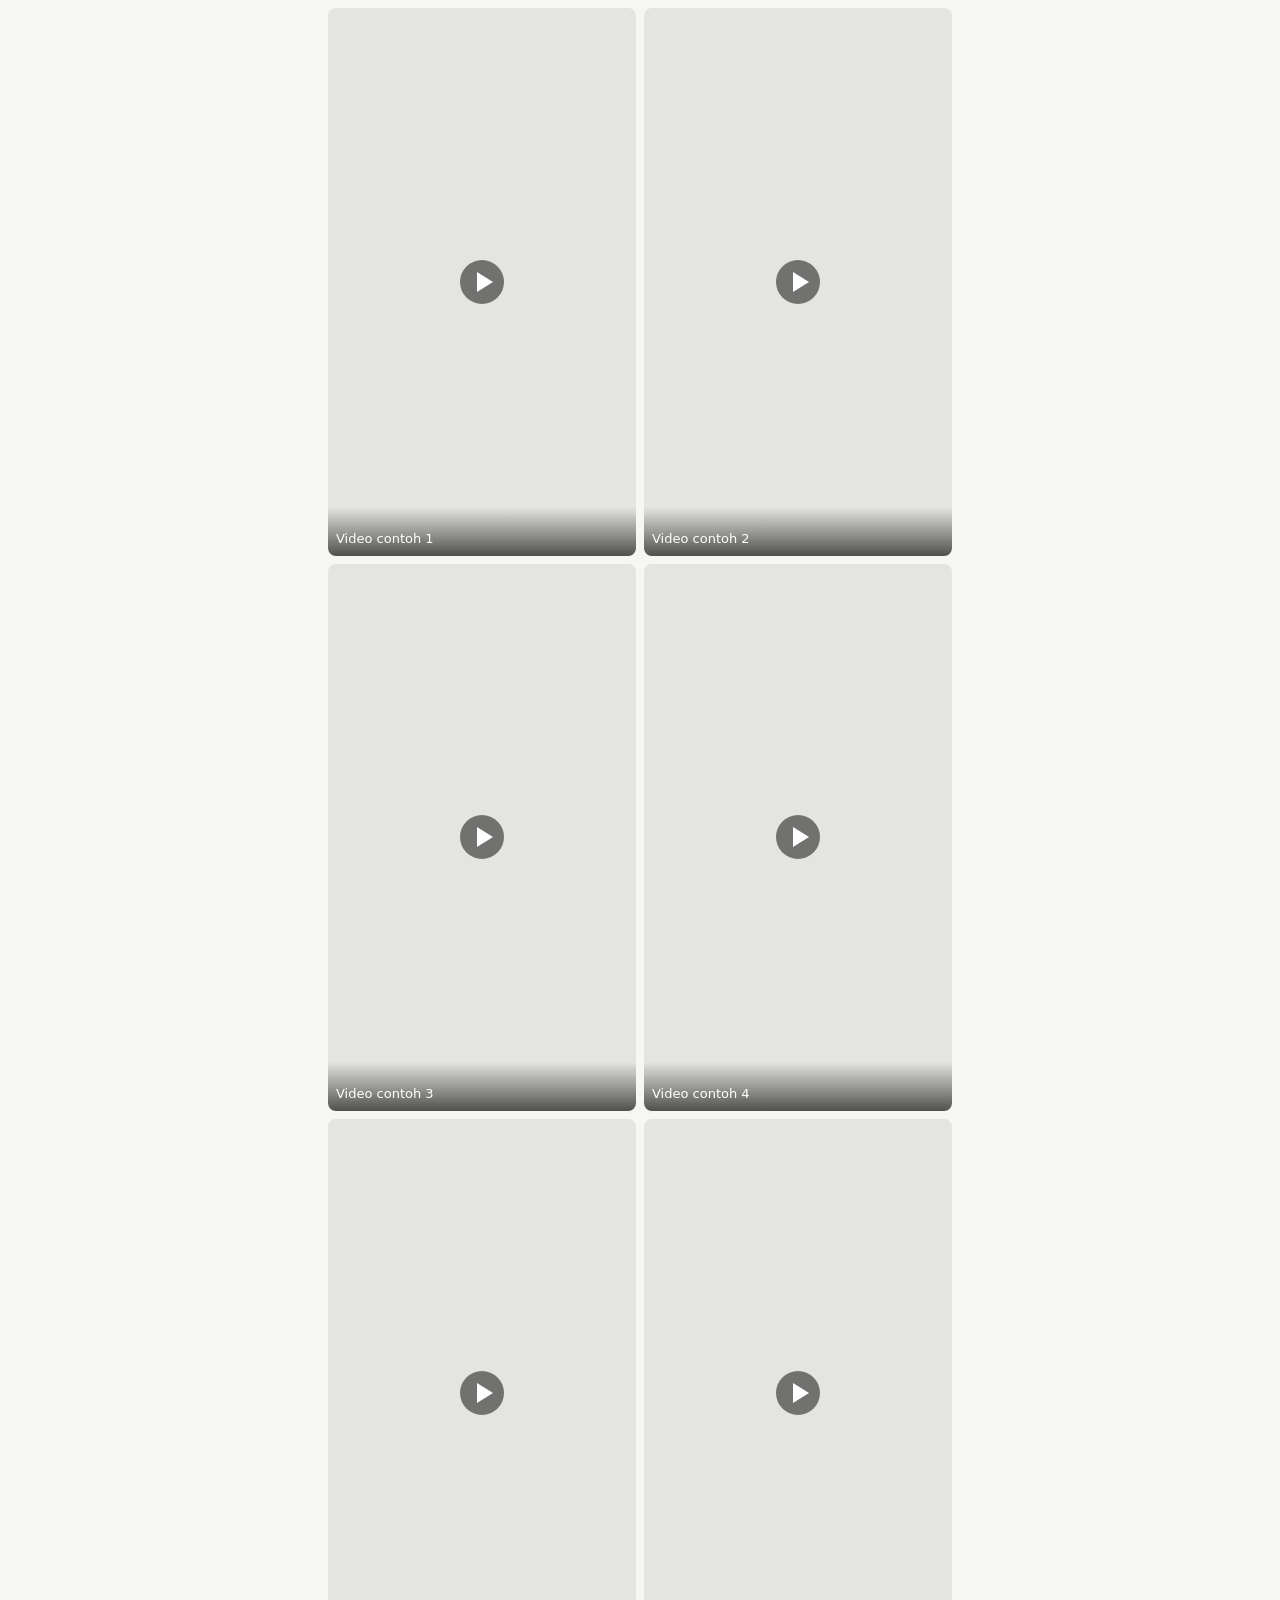
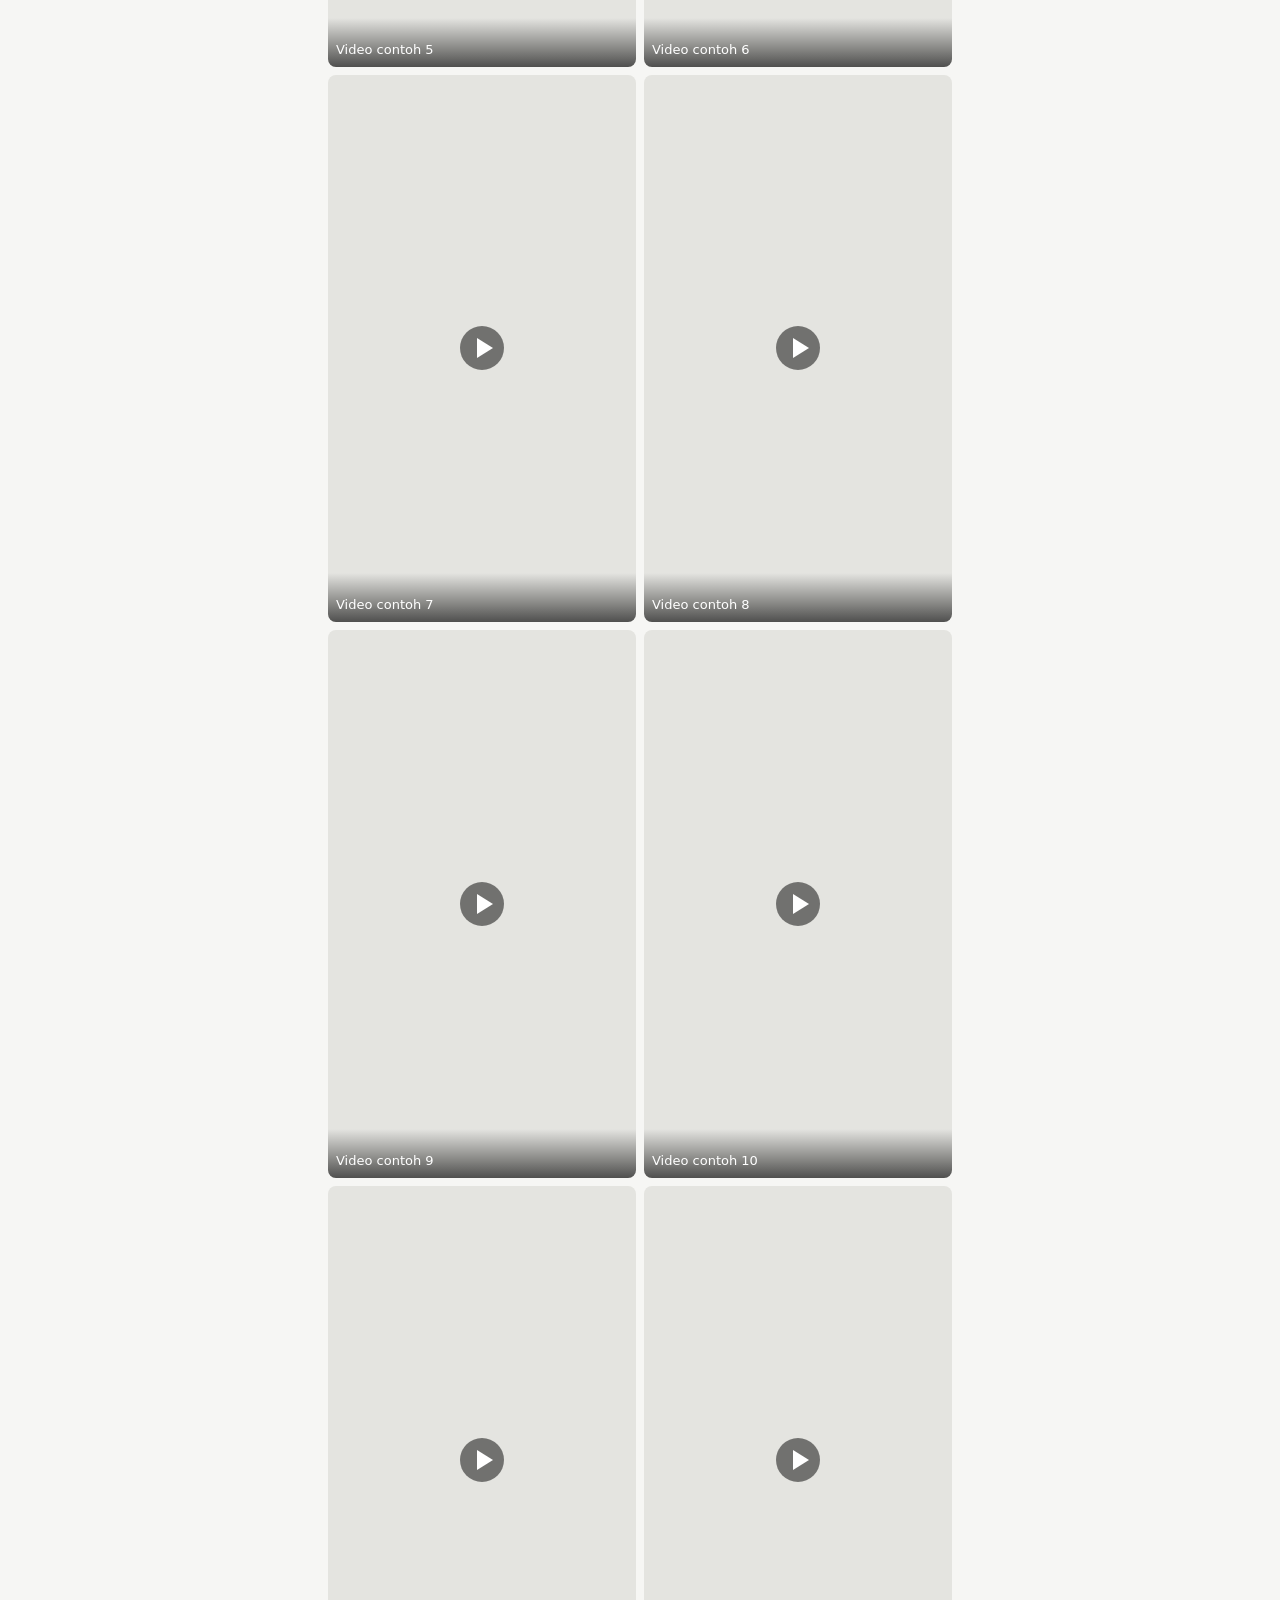
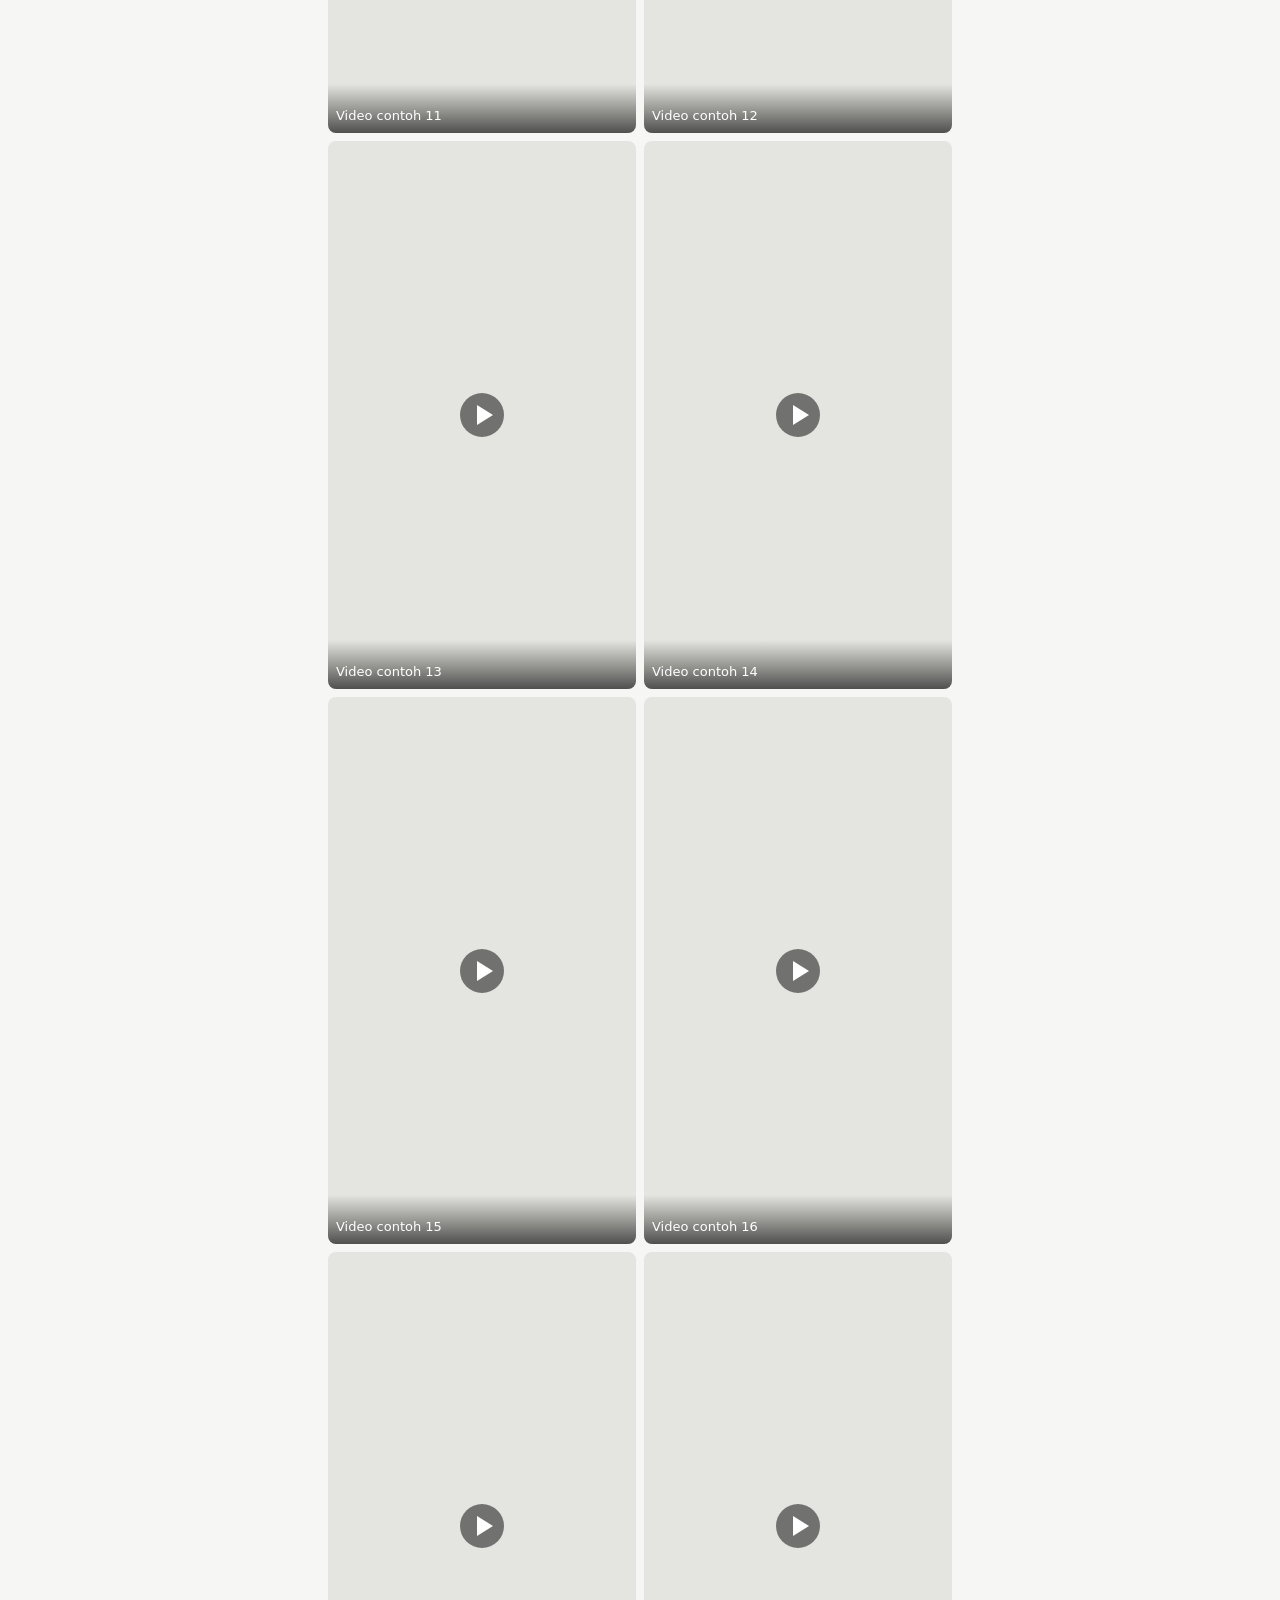
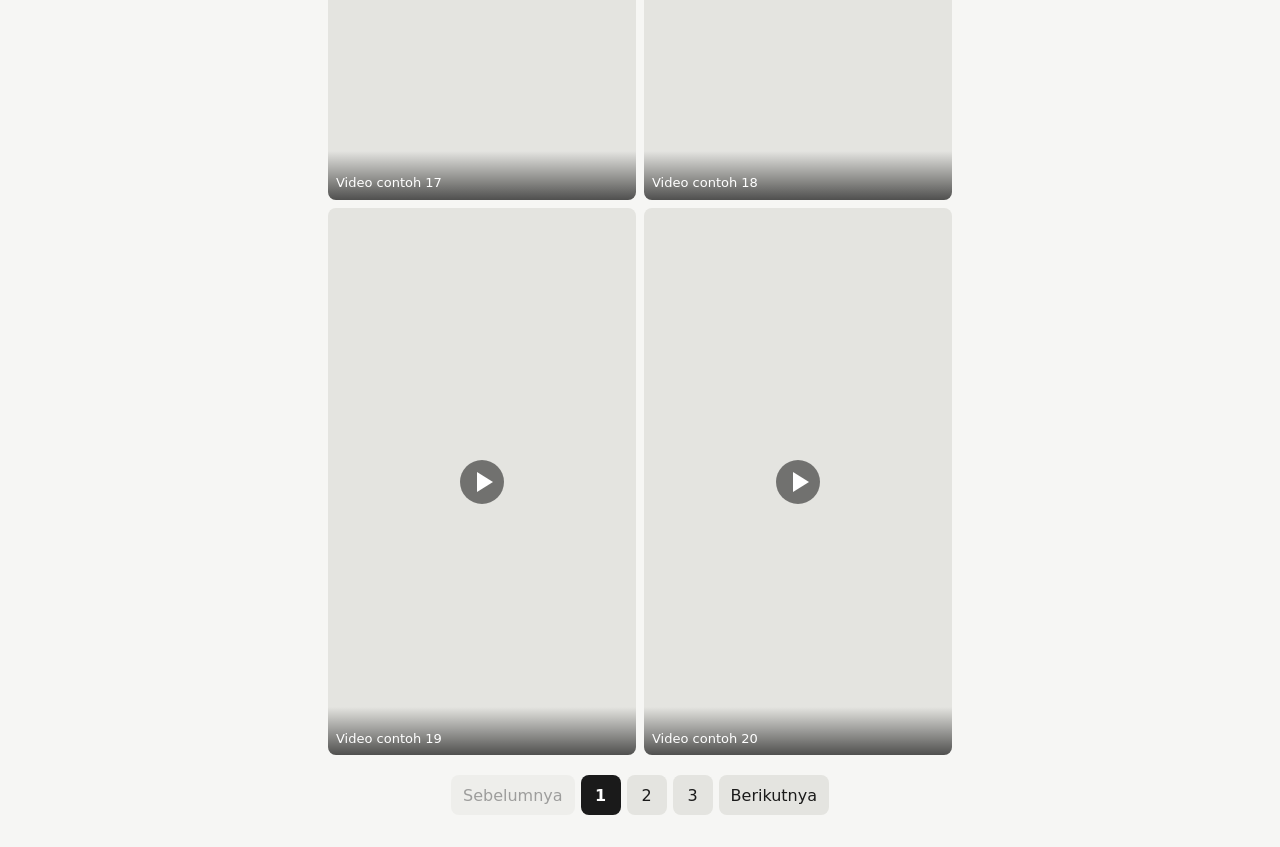
==== index.html @ 386982e6 "Add files via upload" ====
<!DOCTYPE html>
<html lang="id">
<head>
<meta charset="UTF-8">
<meta name="viewport" content="width=device-width, initial-scale=1">
<title>Shorts</title>
<style>
  :root{--bg:#f6f6f4;--fg:#1a1a1a;--muted:#6b6b6b;--card:#e4e4e0;--accent:#1a1a1a;--accent-fg:#fff}
  @media (prefers-color-scheme:dark){:root{--bg:#101010;--fg:#f2f2f2;--muted:#9a9a9a;--card:#1d1d1d;--accent:#f2f2f2;--accent-fg:#101010}}
  *{box-sizing:border-box;margin:0}
  body{background:var(--bg);color:var(--fg);font-family:system-ui,-apple-system,"Segoe UI",Roboto,sans-serif;min-height:100vh}
  main{max-width:640px;margin:0 auto;padding:8px 8px 32px}
  .grid{display:grid;grid-template-columns:1fr 1fr;gap:8px}
  .item{position:relative;aspect-ratio:9/16;background:var(--card);border-radius:8px;overflow:hidden;cursor:pointer}
  .item video{width:100%;height:100%;object-fit:cover;display:block}
  .item .t{position:absolute;left:0;right:0;bottom:0;padding:24px 8px 8px;color:#fff;font-size:13px;line-height:1.3;background:linear-gradient(transparent,rgba(0,0,0,.65));pointer-events:none;transition:opacity .2s}
  .item.playing .t{opacity:0}
  .item .p{position:absolute;inset:0;margin:auto;width:44px;height:44px;border-radius:50%;background:rgba(0,0,0,.5);pointer-events:none;transition:opacity .2s}
  .item .p::after{content:"";position:absolute;left:17px;top:12px;border-left:16px solid #fff;border-top:10px solid transparent;border-bottom:10px solid transparent}
  .item.playing .p{opacity:0}
  nav{display:flex;justify-content:center;align-items:center;gap:6px;flex-wrap:wrap;margin-top:20px}
  nav button{min-width:40px;height:40px;padding:0 12px;border:0;border-radius:8px;background:var(--card);color:var(--fg);font:inherit;cursor:pointer}
  nav button[aria-current="page"]{background:var(--accent);color:var(--accent-fg);font-weight:600}
  nav button:disabled{opacity:.4;cursor:default}
  button:focus-visible,.item:focus-visible{outline:2px solid var(--fg);outline-offset:2px}
  .msg{text-align:center;color:var(--muted);padding:48px 0}
</style>
</head>
<body>
<main>
  <div class="grid" id="grid"></div>
  <nav id="pager" aria-label="Halaman"></nav>
  <p class="msg" id="msg" hidden></p>
</main>
<script>
const PER_PAGE = 20;
const grid = document.getElementById('grid');
const pager = document.getElementById('pager');
const msg = document.getElementById('msg');
let videos = [];
let current = null;

// lazy load: video baru dimuat saat mendekati layar
const io = new IntersectionObserver((entries) => {
  entries.forEach(e => {
    const v = e.target;
    if (e.isIntersecting) {
      if (!v.src) { v.src = v.dataset.src; v.load(); }
    }
  });
}, { rootMargin: '300px' });

function getPage() {
  const p = parseInt(new URLSearchParams(location.search).get('page'), 10);
  const total = Math.max(1, Math.ceil(videos.length / PER_PAGE));
  return Math.min(Math.max(p || 1, 1), total);
}

function stopCurrent() {
  if (current) { current.pause(); current.parentElement.classList.remove('playing'); current = null; }
}

function render() {
  stopCurrent();
  const page = getPage();
  const total = Math.ceil(videos.length / PER_PAGE);
  grid.innerHTML = '';
  videos.slice((page - 1) * PER_PAGE, page * PER_PAGE).forEach(item => {
    const el = document.createElement('div');
    el.className = 'item';
    el.tabIndex = 0;
    el.setAttribute('role', 'button');
    el.setAttribute('aria-label', 'Putar ' + (item.title || 'video'));
    const v = document.createElement('video');
    v.dataset.src = item.url;
    v.preload = 'metadata';
    v.loop = true;
    v.playsInline = true;
    v.setAttribute('playsinline', '');
    if (item.thumbnail) v.poster = item.thumbnail;
    const t = document.createElement('div'); t.className = 't'; t.textContent = item.title || '';
    const p = document.createElement('div'); p.className = 'p';
    el.append(v, t, p);
    const toggle = () => {
      if (current === v) { stopCurrent(); return; }
      stopCurrent();
      v.play().then(() => { current = v; el.classList.add('playing'); }).catch(() => {});
    };
    el.addEventListener('click', toggle);
    el.addEventListener('keydown', e => { if (e.key === 'Enter' || e.key === ' ') { e.preventDefault(); toggle(); } });
    grid.appendChild(el);
    io.observe(v);
  });
  renderPager(page, total);
  window.scrollTo(0, 0);
}

function renderPager(page, total) {
  pager.innerHTML = '';
  if (total <= 1) return;
  const btn = (label, p, opts = {}) => {
    const b = document.createElement('button');
    b.textContent = label;
    if (opts.disabled) b.disabled = true;
    if (opts.current) b.setAttribute('aria-current', 'page');
    b.addEventListener('click', () => go(p));
    pager.appendChild(b);
  };
  btn('Sebelumnya', page - 1, { disabled: page === 1 });
  // tampilkan maksimal 5 nomor di sekitar halaman aktif
  let start = Math.max(1, page - 2), end = Math.min(total, start + 4);
  start = Math.max(1, end - 4);
  for (let i = start; i <= end; i++) btn(String(i), i, { current: i === page });
  btn('Berikutnya', page + 1, { disabled: page === total });
}

function go(p) {
  history.pushState(null, '', p === 1 ? location.pathname : '?page=' + p);
  render();
}
window.addEventListener('popstate', render);

fetch('videos.json')
  .then(r => { if (!r.ok) throw new Error(r.status); return r.json(); })
  .then(data => {
    videos = Array.isArray(data) ? data : (data.videos || []);
    if (!videos.length) { msg.hidden = false; msg.textContent = 'Belum ada video. Tambahkan link di videos.json.'; return; }
    render();
  })
  .catch(() => { msg.hidden = false; msg.textContent = 'Gagal memuat videos.json. Buka lewat GitHub Pages atau server lokal, bukan file://.'; });
</script>
</body>
</html>
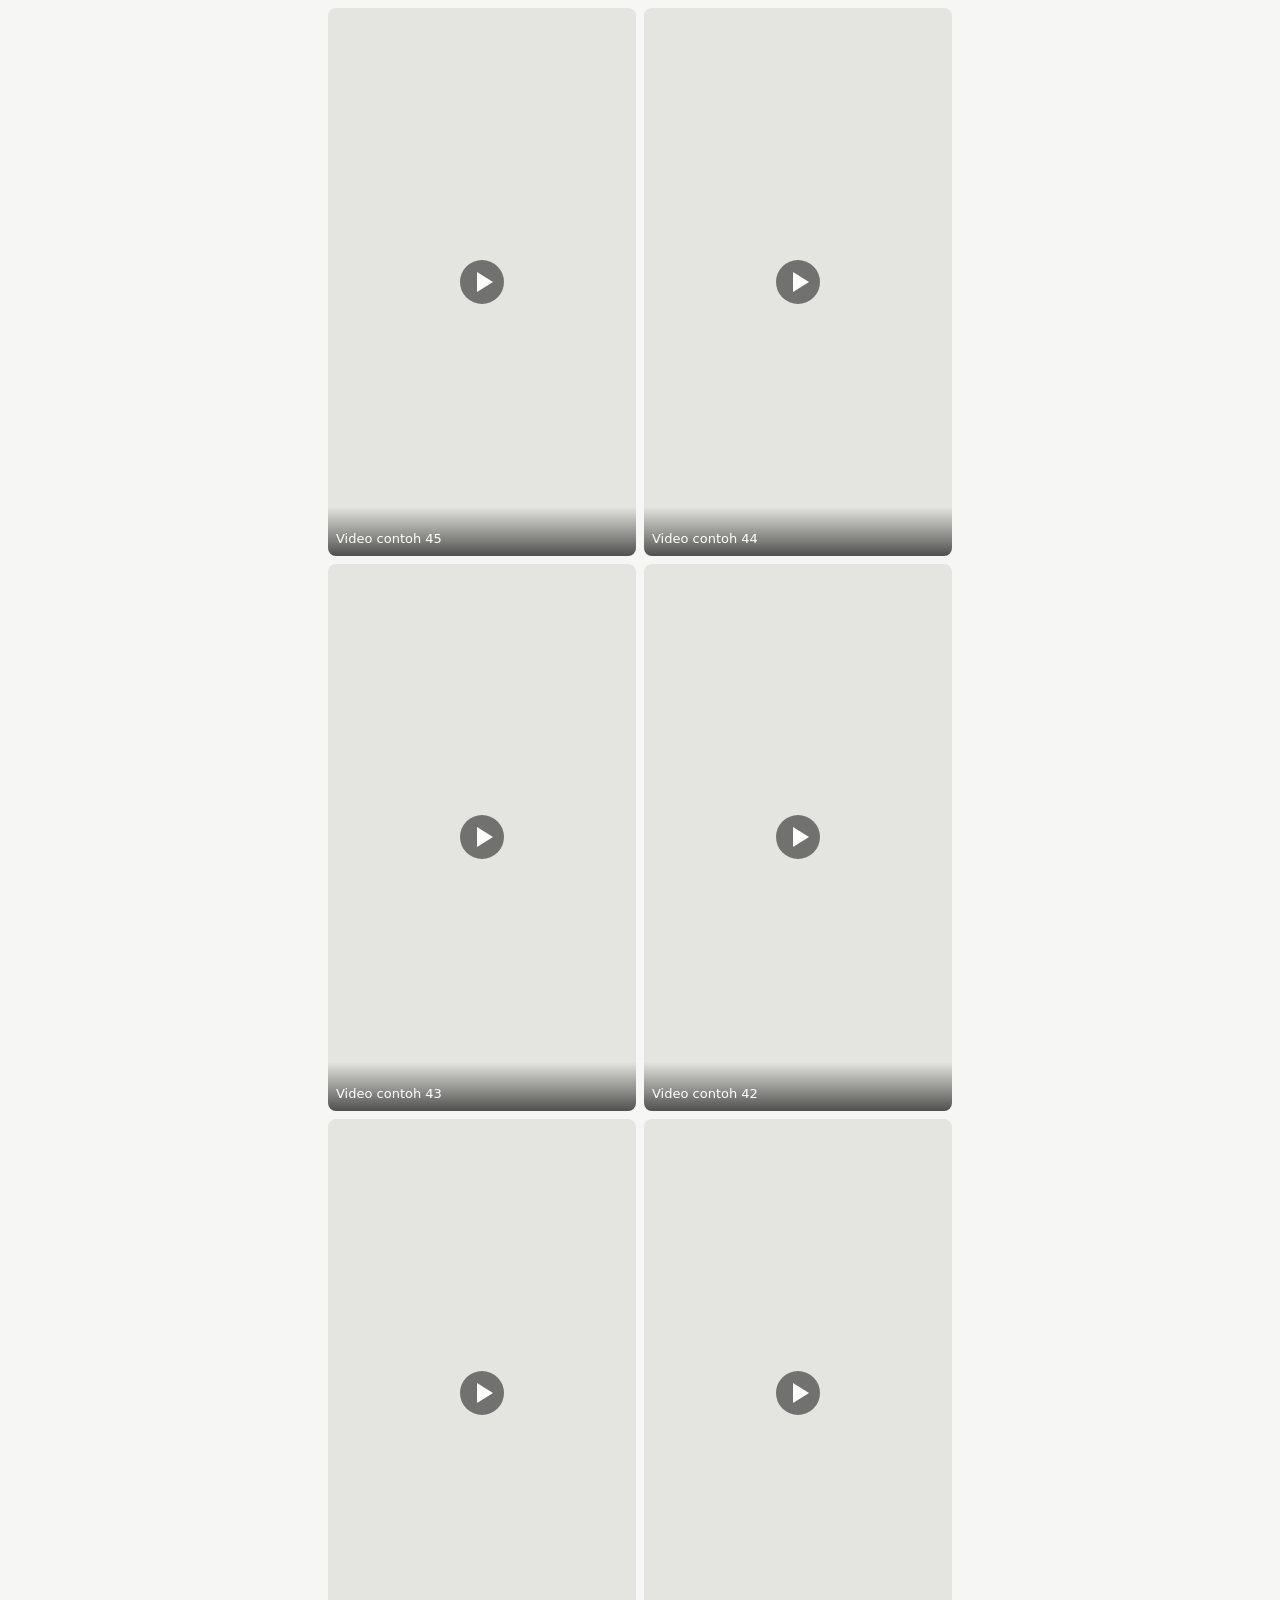
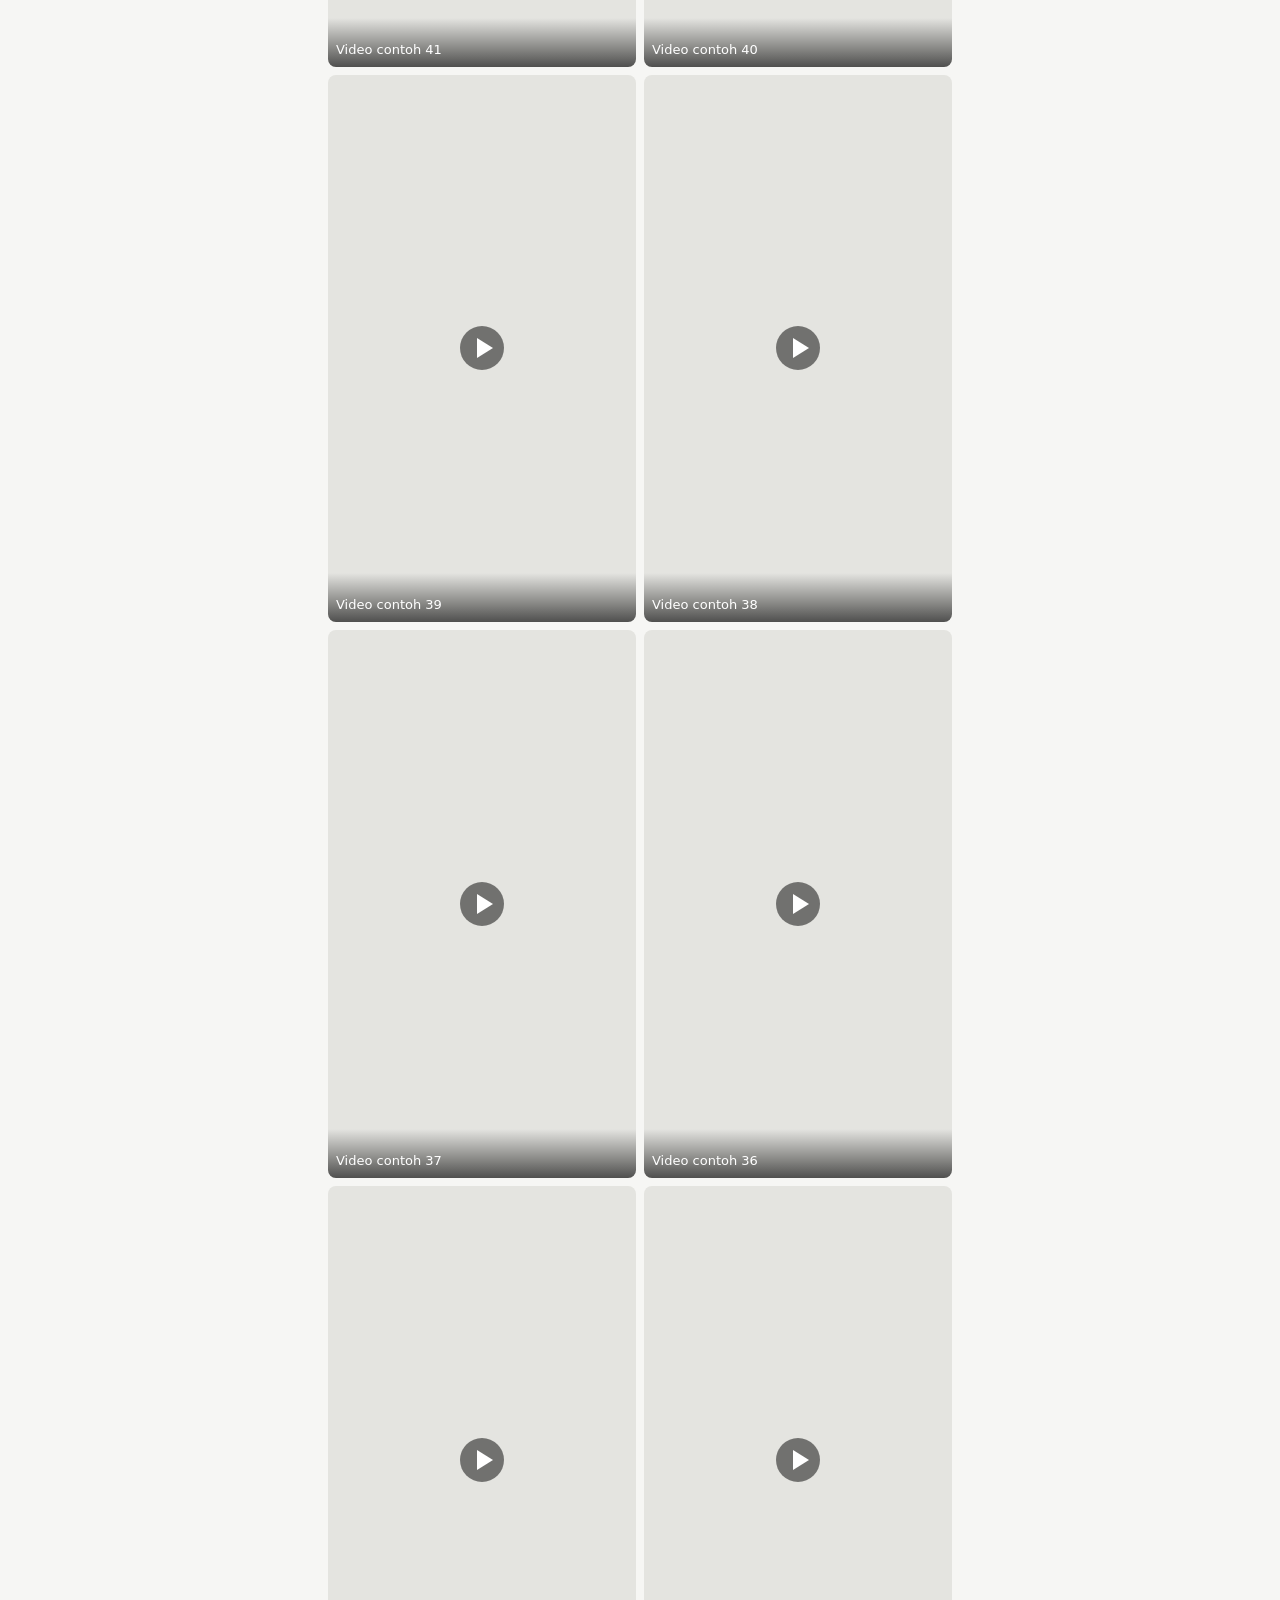
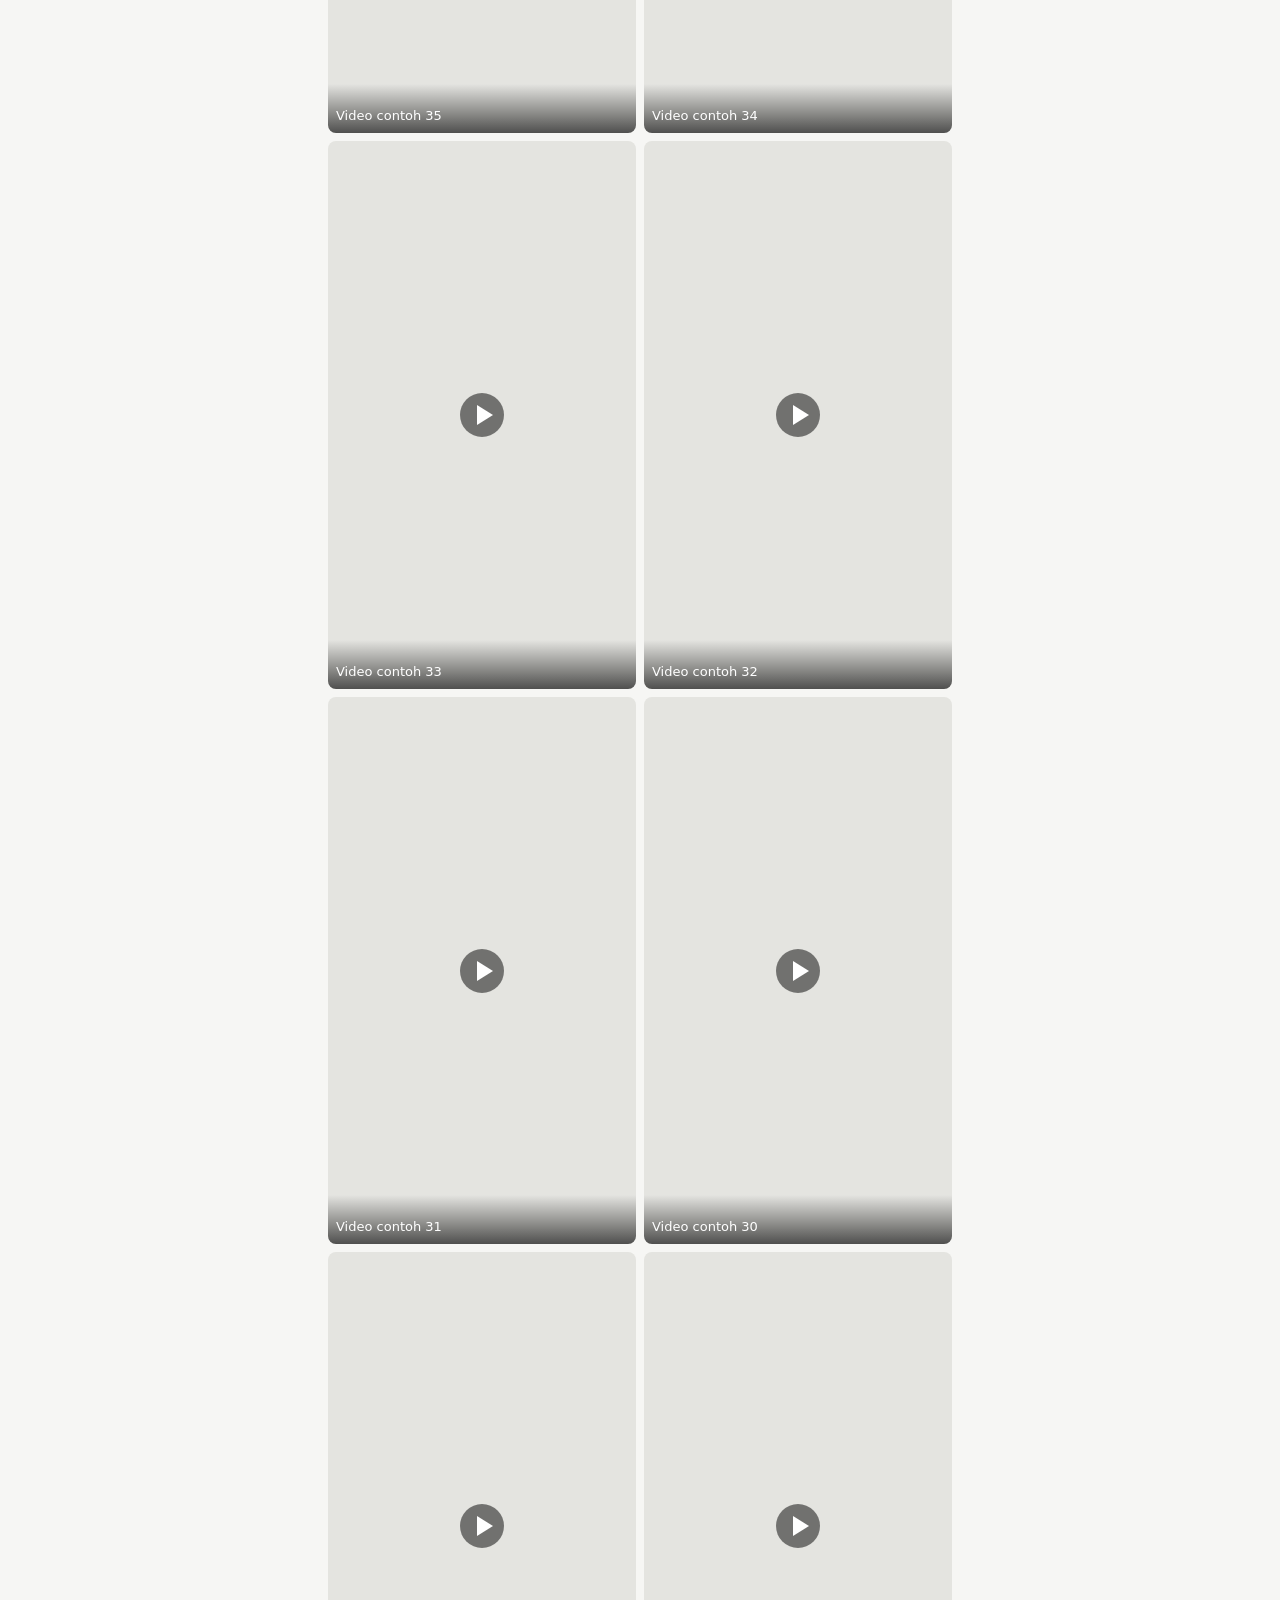
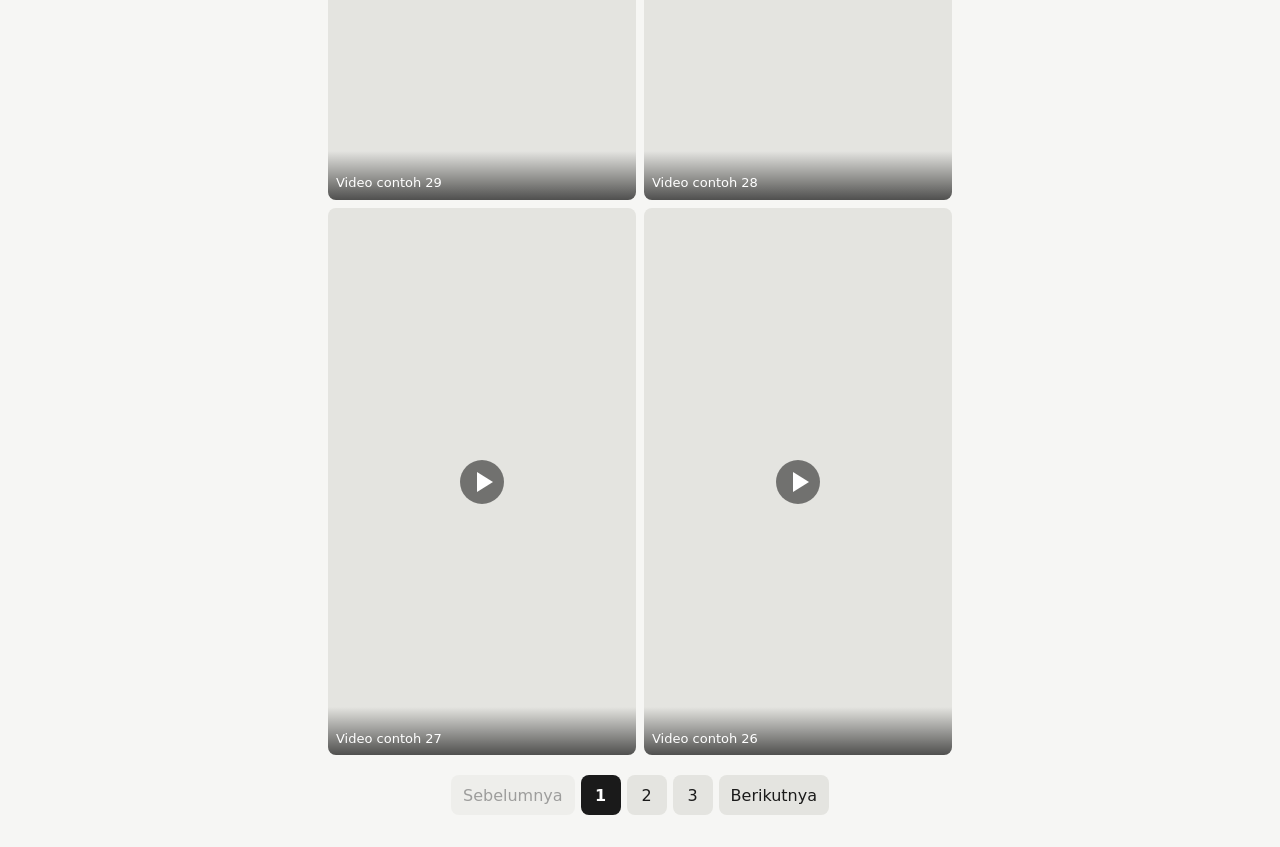
==== commit 1bf6a119: "Add files via upload" ====
--- a/index.html
+++ b/index.html
@@ -120,14 +120,37 @@
 }
 window.addEventListener('popstate', render);
 
-fetch('videos.json')
-  .then(r => { if (!r.ok) throw new Error(r.status); return r.json(); })
-  .then(data => {
-    videos = Array.isArray(data) ? data : (data.videos || []);
-    if (!videos.length) { msg.hidden = false; msg.textContent = 'Belum ada video. Tambahkan link di videos.json.'; return; }
+// Baca videos.txt: satu baris = satu link. Boleh "Judul | link". Baris berawalan # diabaikan.
+// Baris paling bawah = video terbaru = tampil paling atas.
+function parseTxt(text) {
+  return text.split(/\r?\n/).map(l => l.trim()).filter(l => l && !l.startsWith('#')).map(l => {
+    const k = l.indexOf('|');
+    if (k > -1 && !/^https?:/i.test(l.slice(0, k).trim())) {
+      return { title: l.slice(0, k).trim(), url: l.slice(k + 1).trim() };
+    }
+    return { url: l };
+  }).filter(v => /^https?:\/\//i.test(v.url));
+}
+
+async function loadVideos() {
+  try {
+    const r = await fetch('videos.txt', { cache: 'no-cache' });
+    if (r.ok) return parseTxt(await r.text());
+  } catch (e) {}
+  // cadangan: videos.json lama
+  const r = await fetch('videos.json', { cache: 'no-cache' });
+  if (!r.ok) throw new Error(r.status);
+  const d = await r.json();
+  return Array.isArray(d) ? d : (d.videos || []);
+}
+
+loadVideos()
+  .then(list => {
+    videos = list.reverse(); // terbaru (paling bawah di file) jadi paling atas
+    if (!videos.length) { msg.hidden = false; msg.textContent = 'Belum ada video. Tambahkan link di videos.txt.'; return; }
     render();
   })
-  .catch(() => { msg.hidden = false; msg.textContent = 'Gagal memuat videos.json. Buka lewat GitHub Pages atau server lokal, bukan file://.'; });
+  .catch(() => { msg.hidden = false; msg.textContent = 'Gagal memuat daftar video. Buka lewat GitHub Pages atau server lokal, bukan file://.'; });
 </script>
 </body>
 </html>
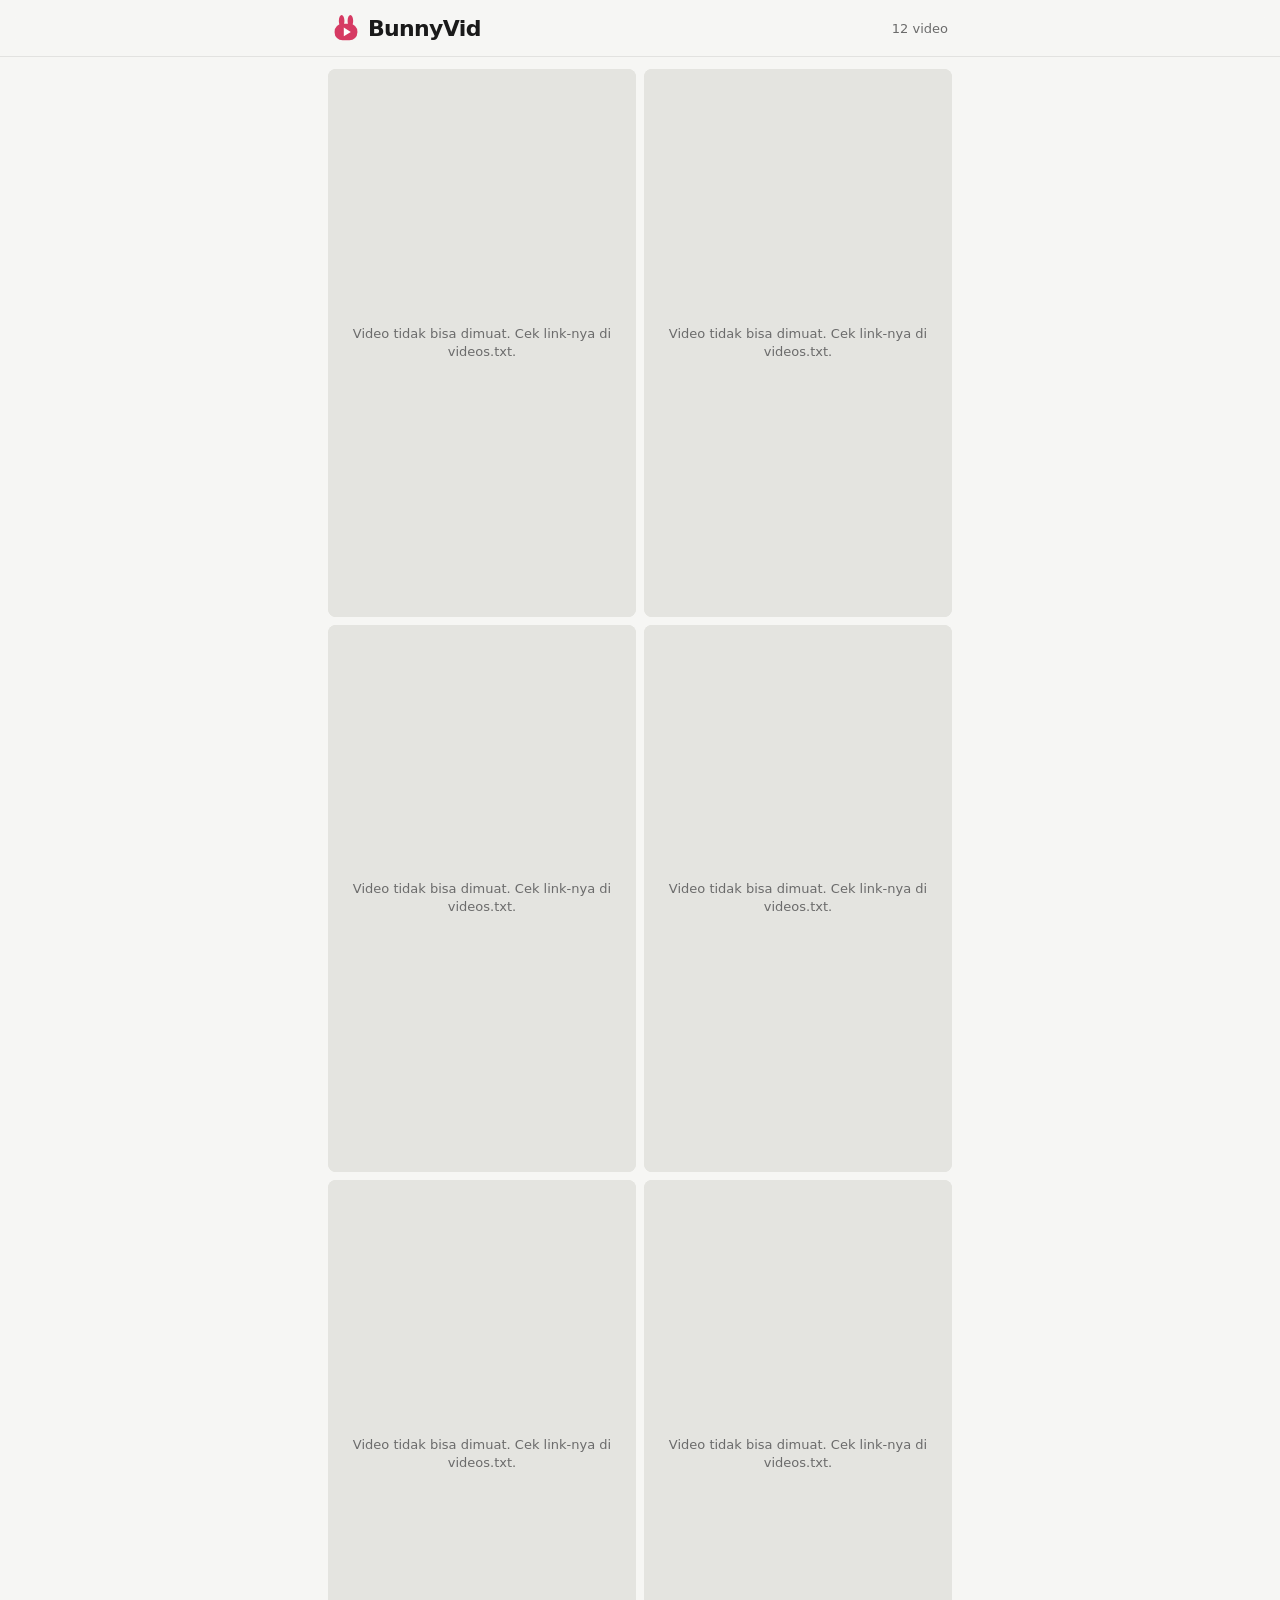
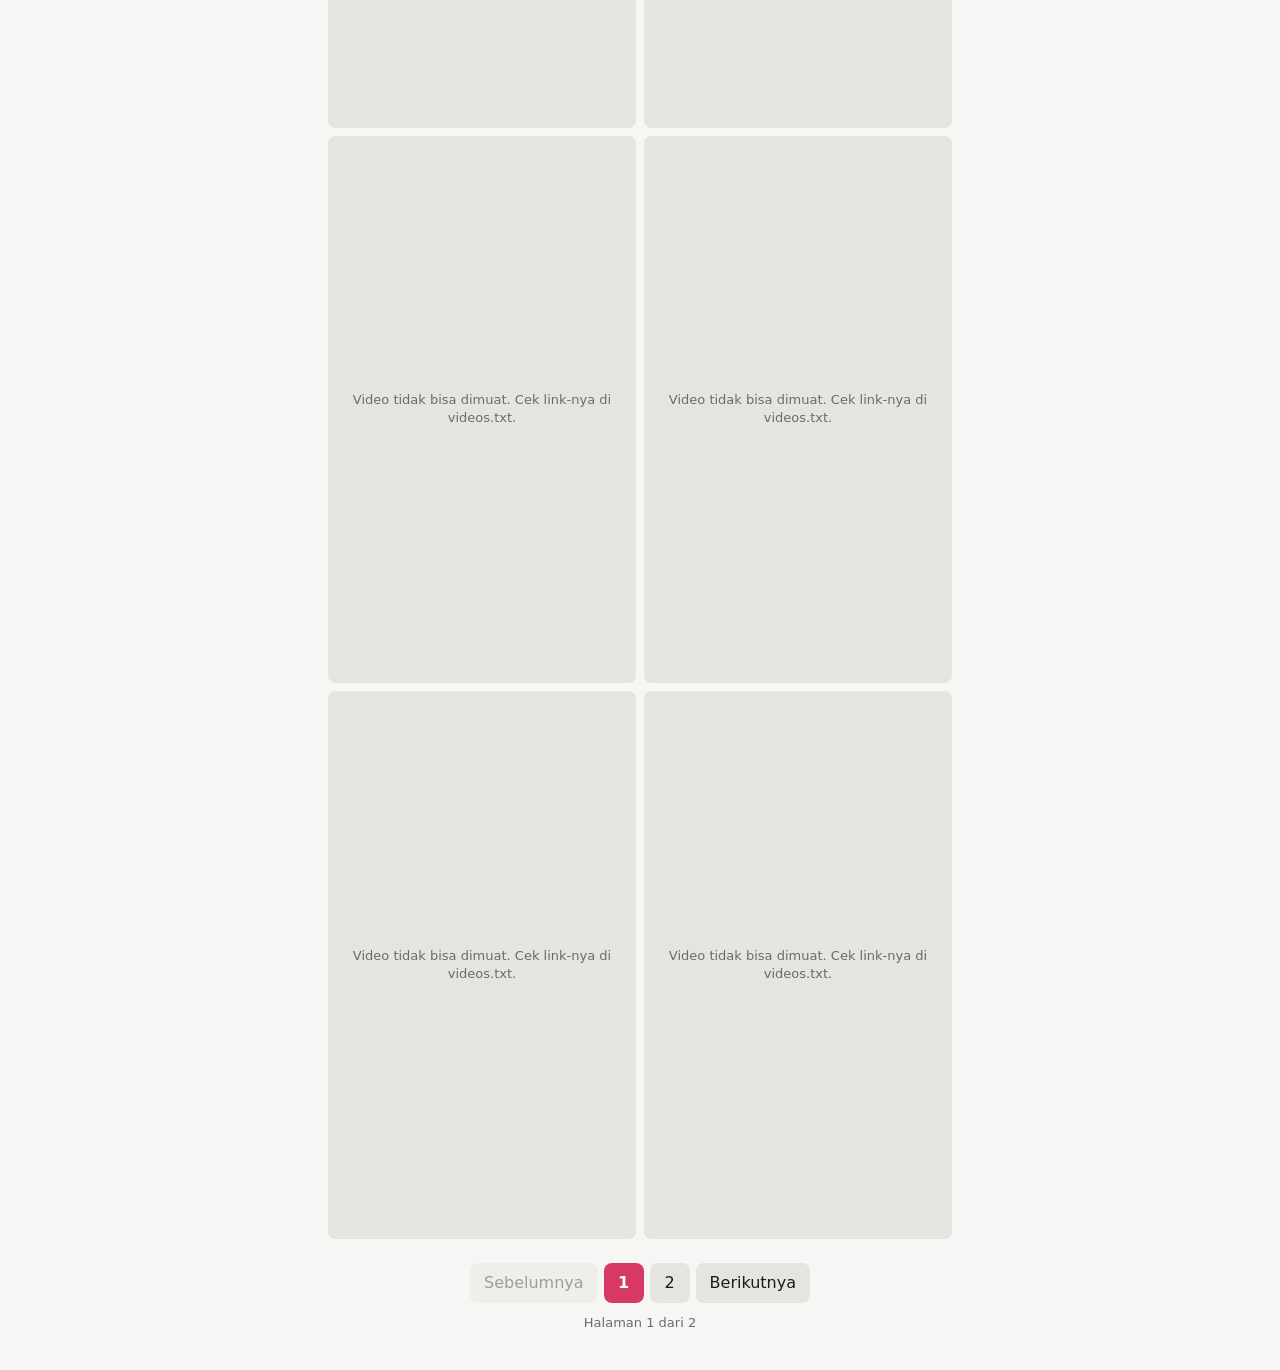
==== commit d617917e: "Add files via upload" ====
--- a/index.html
+++ b/index.html
@@ -3,52 +3,134 @@
 <head>
 <meta charset="UTF-8">
 <meta name="viewport" content="width=device-width, initial-scale=1">
-<title>Shorts</title>
+<title>BunnyVid</title>
+<meta name="description" content="BunnyVid, kumpulan video pendek.">
+<meta name="theme-color" content="#d63a63">
+<link rel="icon" href="data:image/svg+xml,%3Csvg xmlns='http://www.w3.org/2000/svg' viewBox='0 0 32 32'%3E%3Cg fill='%23d63a63'%3E%3Cellipse cx='11' cy='8' rx='3.2' ry='7'/%3E%3Cellipse cx='21' cy='8' rx='3.2' ry='7'/%3E%3Crect x='3' y='11' width='26' height='19' rx='9'/%3E%3C/g%3E%3Cpath d='M13.5 15.5v10l8-5z' fill='%23fff'/%3E%3C/svg%3E">
 <style>
-  :root{--bg:#f6f6f4;--fg:#1a1a1a;--muted:#6b6b6b;--card:#e4e4e0;--accent:#1a1a1a;--accent-fg:#fff}
-  @media (prefers-color-scheme:dark){:root{--bg:#101010;--fg:#f2f2f2;--muted:#9a9a9a;--card:#1d1d1d;--accent:#f2f2f2;--accent-fg:#101010}}
+  :root{
+    --bg:#f6f6f4;--fg:#1a1a1a;--muted:#6b6b6b;--card:#e4e4e0;--line:rgba(0,0,0,.08);
+    --accent:#1a1a1a;--accent-fg:#fff;
+    --brand:#d63a63;--brand-fg:#fff;
+    --head:rgba(246,246,244,.88);
+  }
+  @media (prefers-color-scheme:dark){
+    :root{
+      --bg:#101010;--fg:#f2f2f2;--muted:#9a9a9a;--card:#1d1d1d;--line:rgba(255,255,255,.1);
+      --accent:#f2f2f2;--accent-fg:#101010;
+      --brand:#ff7a9c;--brand-fg:#101010;
+      --head:rgba(16,16,16,.88);
+    }
+  }
   *{box-sizing:border-box;margin:0}
+  html{scroll-padding-top:64px}
   body{background:var(--bg);color:var(--fg);font-family:system-ui,-apple-system,"Segoe UI",Roboto,sans-serif;min-height:100vh}
-  main{max-width:640px;margin:0 auto;padding:8px 8px 32px}
+
+  /* header */
+  .top{position:sticky;top:0;z-index:10;background:var(--head);-webkit-backdrop-filter:blur(10px);backdrop-filter:blur(10px);border-bottom:1px solid var(--line)}
+  .top .in{max-width:640px;margin:0 auto;padding:0 12px;height:56px;display:flex;align-items:center;justify-content:space-between}
+  .brand{display:flex;align-items:center;gap:8px;color:var(--fg);text-decoration:none;font-size:22px;font-weight:800;letter-spacing:-.03em}
+  .logo{width:28px;height:28px;color:var(--brand);flex:none}
+  .count{font-size:13px;color:var(--muted)}
+
+  main{max-width:640px;margin:0 auto;padding:12px 8px 40px}
   .grid{display:grid;grid-template-columns:1fr 1fr;gap:8px}
-  .item{position:relative;aspect-ratio:9/16;background:var(--card);border-radius:8px;overflow:hidden;cursor:pointer}
+
+  /* kartu video */
+  .item{position:relative;aspect-ratio:9/16;background:var(--card);border-radius:8px;overflow:hidden}
   .item video{width:100%;height:100%;object-fit:cover;display:block}
-  .item .t{position:absolute;left:0;right:0;bottom:0;padding:24px 8px 8px;color:#fff;font-size:13px;line-height:1.3;background:linear-gradient(transparent,rgba(0,0,0,.65));pointer-events:none;transition:opacity .2s}
+  .item video:fullscreen{object-fit:contain;background:#000}
+  .item video:-webkit-full-screen{object-fit:contain;background:#000}
+  .hit{position:absolute;inset:0;z-index:1;width:100%;height:100%;border:0;background:transparent;cursor:pointer;border-radius:inherit}
+  .item .t{position:absolute;left:0;right:0;bottom:0;padding:24px 8px 10px;color:#fff;font-size:13px;line-height:1.3;background:linear-gradient(transparent,rgba(0,0,0,.65));pointer-events:none;transition:opacity .2s}
+  .item .t:empty{display:none}
   .item.playing .t{opacity:0}
   .item .p{position:absolute;inset:0;margin:auto;width:44px;height:44px;border-radius:50%;background:rgba(0,0,0,.5);pointer-events:none;transition:opacity .2s}
   .item .p::after{content:"";position:absolute;left:17px;top:12px;border-left:16px solid #fff;border-top:10px solid transparent;border-bottom:10px solid transparent}
   .item.playing .p{opacity:0}
-  nav{display:flex;justify-content:center;align-items:center;gap:6px;flex-wrap:wrap;margin-top:20px}
-  nav button{min-width:40px;height:40px;padding:0 12px;border:0;border-radius:8px;background:var(--card);color:var(--fg);font:inherit;cursor:pointer}
-  nav button[aria-current="page"]{background:var(--accent);color:var(--accent-fg);font-weight:600}
+
+  /* tombol suara & layar penuh, muncul saat video diputar */
+  .ctl{position:absolute;top:8px;right:8px;z-index:2;display:flex;gap:6px;opacity:0;visibility:hidden;transition:opacity .2s}
+  .item.playing .ctl{opacity:1;visibility:visible}
+  .ctl button{width:34px;height:34px;border:0;border-radius:50%;background:rgba(0,0,0,.55);color:#fff;display:grid;place-items:center;cursor:pointer}
+  .ctl svg{width:18px;height:18px;fill:none;stroke:currentColor;stroke-width:2;stroke-linecap:round;stroke-linejoin:round}
+  .grid .i-off{display:none}
+  .grid.is-muted .i-on{display:none}
+  .grid.is-muted .i-off{display:block}
+
+  /* progres */
+  .bar{position:absolute;left:0;right:0;bottom:0;height:3px;z-index:2;background:var(--brand);transform:scaleX(var(--pr,0));transform-origin:left;opacity:0;pointer-events:none}
+  .item.playing .bar{opacity:1}
+
+  /* video gagal dimuat */
+  .err{position:absolute;inset:0;z-index:3;display:none;align-items:center;justify-content:center;text-align:center;padding:16px;font-size:13px;line-height:1.4;color:var(--muted);background:var(--card)}
+  .item.bad .err{display:flex}
+
+  /* halaman */
+  nav{display:flex;justify-content:center;align-items:center;gap:6px;flex-wrap:wrap;margin-top:24px}
+  nav button{min-width:40px;height:40px;padding:0 14px;border:0;border-radius:8px;background:var(--card);color:var(--fg);font:inherit;cursor:pointer}
+  nav button[aria-current="page"]{background:var(--brand);color:var(--brand-fg);font-weight:700}
   nav button:disabled{opacity:.4;cursor:default}
-  button:focus-visible,.item:focus-visible{outline:2px solid var(--fg);outline-offset:2px}
-  .msg{text-align:center;color:var(--muted);padding:48px 0}
+  .status{text-align:center;color:var(--muted);font-size:13px;margin-top:12px}
+
+  button:focus-visible,.hit:focus-visible,a:focus-visible{outline:2px solid var(--brand);outline-offset:2px}
+  .hit:focus-visible{outline-offset:-3px}
+  .msg{text-align:center;color:var(--muted);padding:48px 0;line-height:1.5}
+  @media (prefers-reduced-motion:reduce){*{transition:none!important}}
 </style>
 </head>
 <body>
+<header class="top">
+  <div class="in">
+    <a class="brand" href="./" id="home" aria-label="BunnyVid, ke halaman pertama">
+      <svg class="logo" viewBox="0 0 32 32" aria-hidden="true">
+        <ellipse cx="11" cy="8" rx="3.2" ry="7" fill="currentColor"/>
+        <ellipse cx="21" cy="8" rx="3.2" ry="7" fill="currentColor"/>
+        <rect x="3" y="11" width="26" height="19" rx="9" fill="currentColor"/>
+        <path d="M13.5 15.5v10l8-5z" fill="#fff"/>
+      </svg>
+      <span>BunnyVid</span>
+    </a>
+    <span class="count" id="count"></span>
+  </div>
+</header>
 <main>
   <div class="grid" id="grid"></div>
   <nav id="pager" aria-label="Halaman"></nav>
+  <p class="status" id="status" aria-live="polite"></p>
   <p class="msg" id="msg" hidden></p>
 </main>
 <script>
-const PER_PAGE = 20;
+const PER_PAGE = 10;
 const grid = document.getElementById('grid');
 const pager = document.getElementById('pager');
 const msg = document.getElementById('msg');
+const statusEl = document.getElementById('status');
+const countEl = document.getElementById('count');
 let videos = [];
 let current = null;
+let muted = false;
+
+const ICON_SOUND = '<svg class="i-on" viewBox="0 0 24 24"><path d="M11 5 6 9H3v6h3l5 4z"/><path d="M15.5 8.5a5 5 0 0 1 0 7"/><path d="M18.5 5.5a9 9 0 0 1 0 13"/></svg>'
+                 + '<svg class="i-off" viewBox="0 0 24 24"><path d="M11 5 6 9H3v6h3l5 4z"/><path d="m16 9 5 6"/><path d="m21 9-5 6"/></svg>';
+const ICON_FULL = '<svg viewBox="0 0 24 24"><path d="M4 9V4h5"/><path d="M20 9V4h-5"/><path d="M4 15v5h5"/><path d="M20 15v5h-5"/></svg>';
+
+// iOS tidak menampilkan frame awal kecuali ada #t=
+const withFrame = u => u.includes('#') ? u : u + '#t=0.1';
+
+function loadSrc(v) {
+  if (!v.getAttribute('src')) { v.src = withFrame(v.dataset.src); v.load(); }
+}
 
 // lazy load: video baru dimuat saat mendekati layar
-const io = new IntersectionObserver((entries) => {
-  entries.forEach(e => {
-    const v = e.target;
-    if (e.isIntersecting) {
-      if (!v.src) { v.src = v.dataset.src; v.load(); }
-    }
-  });
+const io = new IntersectionObserver(entries => {
+  entries.forEach(e => { if (e.isIntersecting) loadSrc(e.target); });
 }, { rootMargin: '300px' });
+
+// video yang sedang diputar otomatis berhenti kalau keluar layar
+const ioPlay = new IntersectionObserver(entries => {
+  entries.forEach(e => { if (!e.isIntersecting && e.target === current) stopCurrent(); });
+}, { threshold: 0.2 });
 
 function getPage() {
   const p = parseInt(new URLSearchParams(location.search).get('page'), 10);
@@ -60,37 +142,85 @@
   if (current) { current.pause(); current.parentElement.classList.remove('playing'); current = null; }
 }
 
+function buildItem(item) {
+  const el = document.createElement('div');
+  el.className = 'item';
+
+  const v = document.createElement('video');
+  v.dataset.src = item.url;
+  v.preload = 'metadata';
+  v.loop = true;
+  v.muted = muted;
+  v.playsInline = true;
+  v.setAttribute('playsinline', '');
+  if (item.thumbnail) v.poster = item.thumbnail;
+
+  const hit = document.createElement('button');
+  hit.type = 'button';
+  hit.className = 'hit';
+  hit.setAttribute('aria-label', 'Putar ' + (item.title || 'video'));
+
+  const t = document.createElement('div'); t.className = 't'; t.textContent = item.title || '';
+  const p = document.createElement('div'); p.className = 'p';
+  const bar = document.createElement('div'); bar.className = 'bar';
+  const err = document.createElement('div'); err.className = 'err';
+  err.textContent = 'Video tidak bisa dimuat. Cek link-nya di videos.txt.';
+
+  const ctl = document.createElement('div'); ctl.className = 'ctl';
+  const bMute = document.createElement('button');
+  bMute.type = 'button'; bMute.setAttribute('aria-label', 'Suara hidup atau mati'); bMute.innerHTML = ICON_SOUND;
+  const bFull = document.createElement('button');
+  bFull.type = 'button'; bFull.setAttribute('aria-label', 'Layar penuh'); bFull.innerHTML = ICON_FULL;
+  ctl.append(bMute, bFull);
+
+  el.append(v, t, p, bar, err, hit, ctl);
+
+  const toggle = () => {
+    if (el.classList.contains('bad')) return;
+    if (current === v) { stopCurrent(); return; }
+    stopCurrent();
+    loadSrc(v);
+    v.muted = muted;
+    v.play().then(() => { current = v; el.classList.add('playing'); }).catch(() => {});
+  };
+  hit.addEventListener('click', toggle);
+
+  bMute.addEventListener('click', () => {
+    muted = !muted;
+    grid.classList.toggle('is-muted', muted);
+    grid.querySelectorAll('video').forEach(x => { x.muted = muted; });
+  });
+  bFull.addEventListener('click', () => {
+    if (v.requestFullscreen) v.requestFullscreen().catch(() => {});
+    else if (v.webkitEnterFullscreen) v.webkitEnterFullscreen();
+  });
+
+  v.addEventListener('timeupdate', () => {
+    if (v.duration) el.style.setProperty('--pr', v.currentTime / v.duration);
+  });
+  v.addEventListener('error', () => {
+    if (v.getAttribute('src')) { el.classList.add('bad'); el.classList.remove('playing'); if (current === v) current = null; }
+  });
+  v.addEventListener('fullscreenchange', () => { v.controls = document.fullscreenElement === v; });
+
+  return { el, v };
+}
+
 function render() {
   stopCurrent();
+  io.disconnect(); ioPlay.disconnect();
   const page = getPage();
   const total = Math.ceil(videos.length / PER_PAGE);
   grid.innerHTML = '';
   videos.slice((page - 1) * PER_PAGE, page * PER_PAGE).forEach(item => {
-    const el = document.createElement('div');
-    el.className = 'item';
-    el.tabIndex = 0;
-    el.setAttribute('role', 'button');
-    el.setAttribute('aria-label', 'Putar ' + (item.title || 'video'));
-    const v = document.createElement('video');
-    v.dataset.src = item.url;
-    v.preload = 'metadata';
-    v.loop = true;
-    v.playsInline = true;
-    v.setAttribute('playsinline', '');
-    if (item.thumbnail) v.poster = item.thumbnail;
-    const t = document.createElement('div'); t.className = 't'; t.textContent = item.title || '';
-    const p = document.createElement('div'); p.className = 'p';
-    el.append(v, t, p);
-    const toggle = () => {
-      if (current === v) { stopCurrent(); return; }
-      stopCurrent();
-      v.play().then(() => { current = v; el.classList.add('playing'); }).catch(() => {});
-    };
-    el.addEventListener('click', toggle);
-    el.addEventListener('keydown', e => { if (e.key === 'Enter' || e.key === ' ') { e.preventDefault(); toggle(); } });
+    const { el, v } = buildItem(item);
     grid.appendChild(el);
     io.observe(v);
-  });
+    ioPlay.observe(v);
+  });
+  grid.classList.toggle('is-muted', muted);
+  document.title = page > 1 ? 'BunnyVid, halaman ' + page : 'BunnyVid';
+  statusEl.textContent = total > 1 ? 'Halaman ' + page + ' dari ' + total : '';
   renderPager(page, total);
   window.scrollTo(0, 0);
 }
@@ -120,6 +250,25 @@
 }
 window.addEventListener('popstate', render);
 
+// logo/judul: balik ke halaman 1 tanpa reload
+document.getElementById('home').addEventListener('click', e => {
+  if (e.metaKey || e.ctrlKey || e.shiftKey) return;
+  e.preventDefault();
+  if (getPage() !== 1 || location.search) go(1); else window.scrollTo({ top: 0, behavior: 'smooth' });
+});
+
+// panah kiri/kanan untuk ganti halaman
+document.addEventListener('keydown', e => {
+  if (e.altKey || e.ctrlKey || e.metaKey || document.fullscreenElement) return;
+  if (/^(INPUT|TEXTAREA|SELECT)$/.test(e.target.tagName)) return;
+  const page = getPage(), total = Math.ceil(videos.length / PER_PAGE);
+  if (e.key === 'ArrowRight' && page < total) go(page + 1);
+  if (e.key === 'ArrowLeft' && page > 1) go(page - 1);
+});
+
+// pause saat pindah tab
+document.addEventListener('visibilitychange', () => { if (document.hidden) stopCurrent(); });
+
 // Baca videos.txt: satu baris = satu link. Boleh "Judul | link". Baris berawalan # diabaikan.
 // Baris paling bawah = video terbaru = tampil paling atas.
 function parseTxt(text) {
@@ -132,6 +281,13 @@
   }).filter(v => /^https?:\/\//i.test(v.url));
 }
 
+// link ganda dibuang, yang dipakai kemunculan paling bawah
+function dedupe(list) {
+  const m = new Map();
+  list.forEach(v => { m.delete(v.url); m.set(v.url, v); });
+  return [...m.values()];
+}
+
 async function loadVideos() {
   try {
     const r = await fetch('videos.txt', { cache: 'no-cache' });
@@ -146,7 +302,8 @@
 
 loadVideos()
   .then(list => {
-    videos = list.reverse(); // terbaru (paling bawah di file) jadi paling atas
+    videos = dedupe(list).reverse(); // terbaru (paling bawah di file) jadi paling atas
+    countEl.textContent = videos.length + ' video';
     if (!videos.length) { msg.hidden = false; msg.textContent = 'Belum ada video. Tambahkan link di videos.txt.'; return; }
     render();
   })
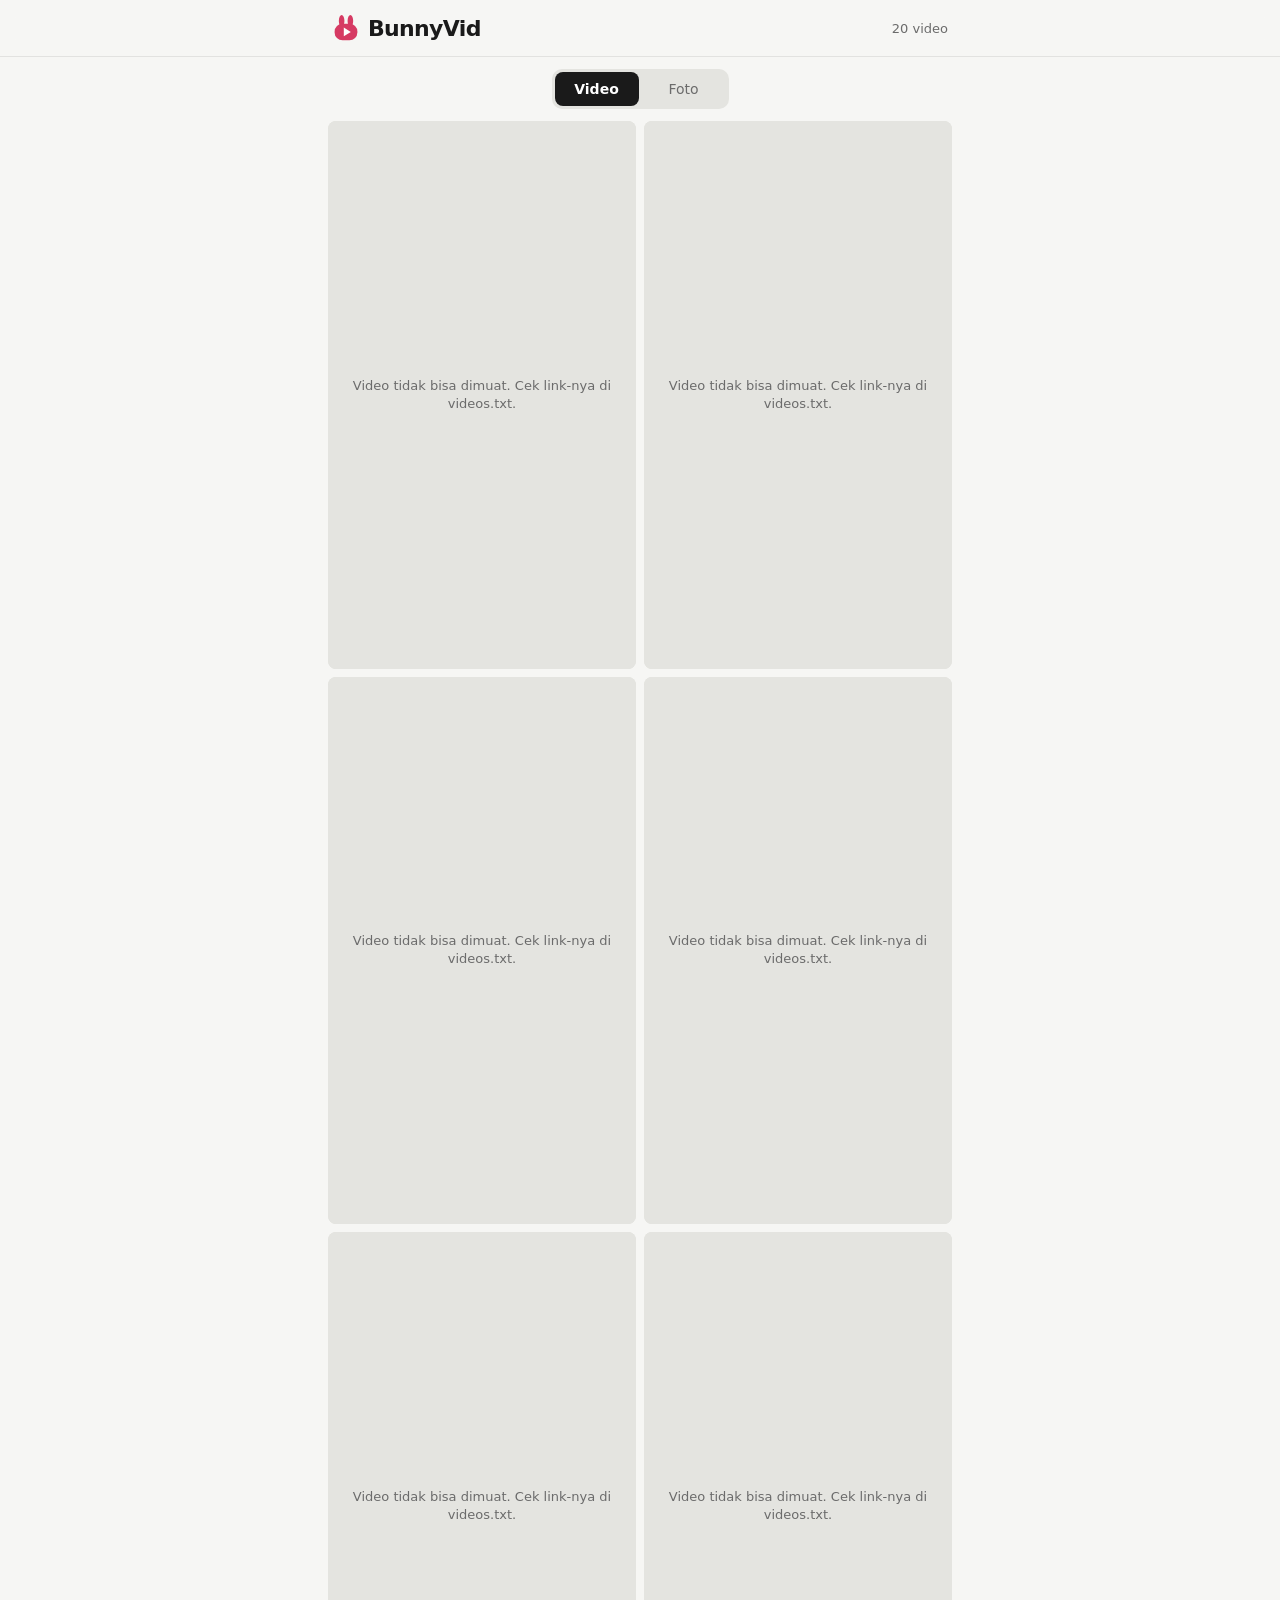
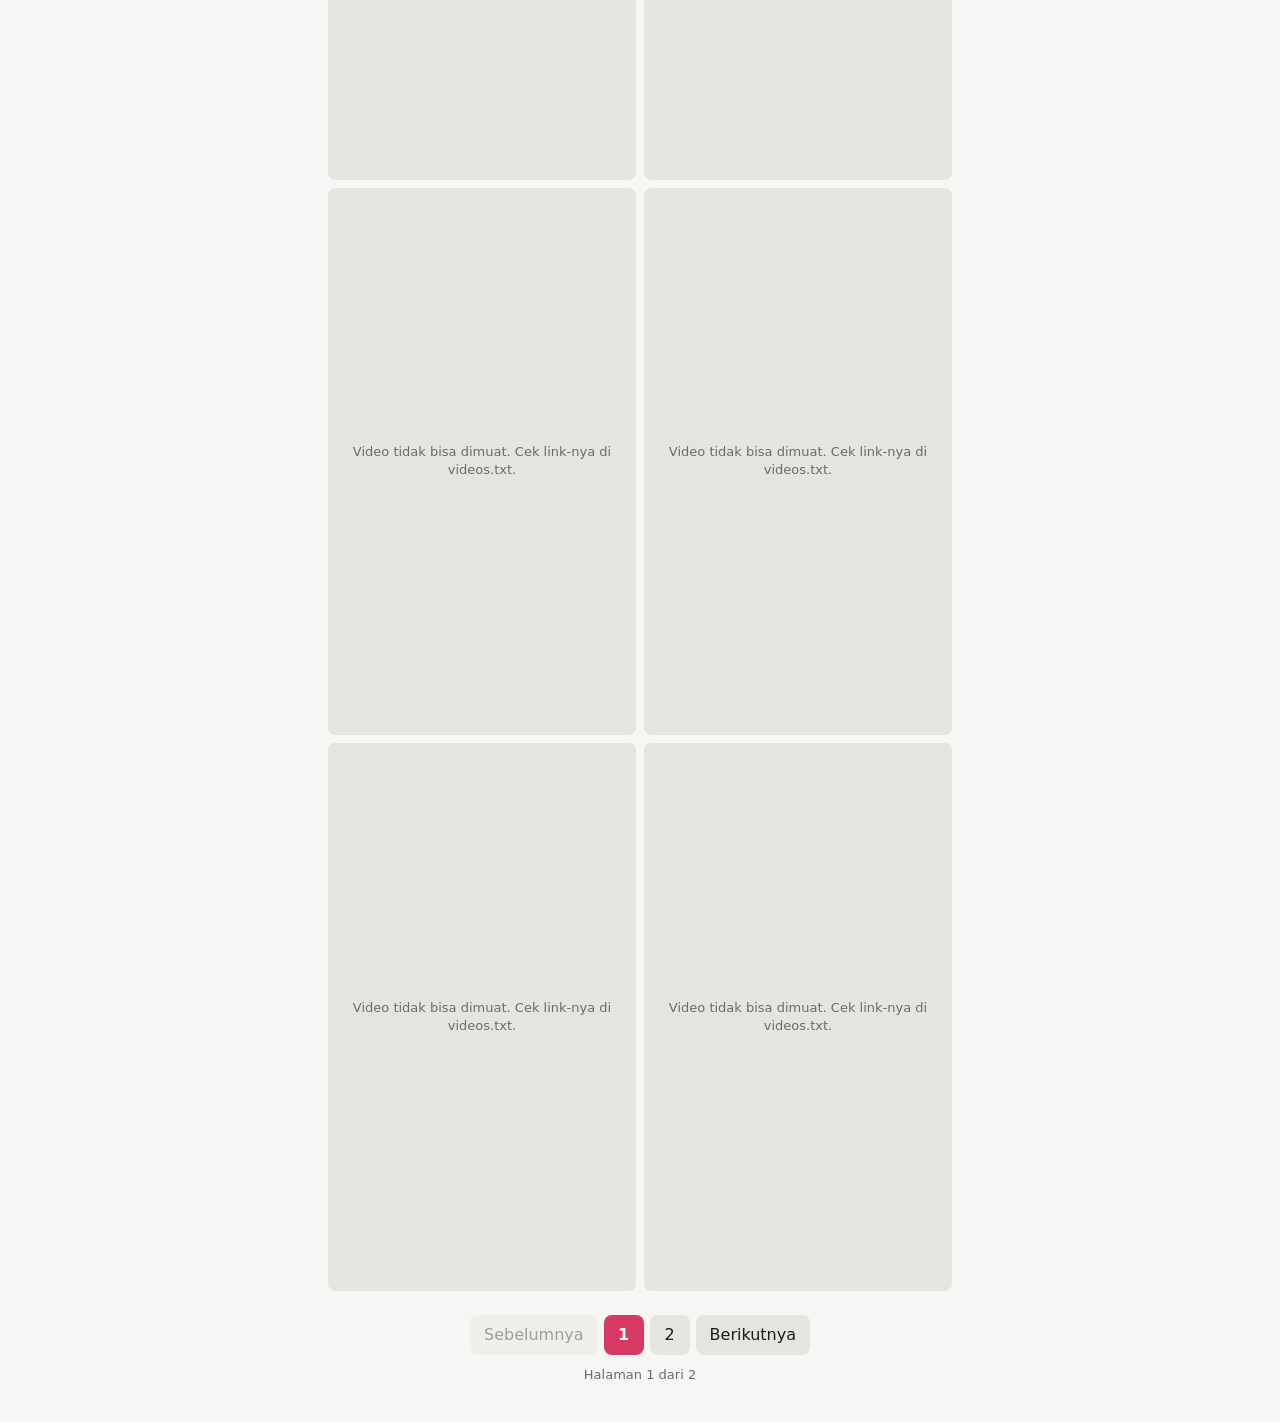
==== commit dadce8fc: "Add files via upload" ====
--- a/index.html
+++ b/index.html
@@ -76,6 +76,39 @@
   button:focus-visible,.hit:focus-visible,a:focus-visible{outline:2px solid var(--brand);outline-offset:2px}
   .hit:focus-visible{outline-offset:-3px}
   .msg{text-align:center;color:var(--muted);padding:48px 0;line-height:1.5}
+
+  [hidden]{display:none!important}
+
+  /* tab Video / Foto */
+  .tabs{display:flex;width:max-content;margin:0 auto 12px;padding:3px;gap:3px;background:var(--card);border-radius:10px}
+  .tabs button{height:34px;min-width:84px;padding:0 16px;border:0;border-radius:8px;background:transparent;color:var(--muted);font:inherit;font-size:14px;cursor:pointer}
+  .tabs button[aria-pressed="true"]{background:var(--accent);color:var(--accent-fg);font-weight:600}
+
+  /* galeri foto: 2 kolom, tinggi mengikuti gambar */
+  .gallery{column-count:2;column-gap:8px}
+  .ph{position:relative;display:block;width:100%;margin:0 0 8px;padding:0;border:0;border-radius:8px;overflow:hidden;background:var(--card);cursor:pointer;break-inside:avoid;color:inherit;font:inherit}
+  .ph img{display:block;width:100%;height:auto}
+  .ph.loading{aspect-ratio:3/4}
+  .ph .cap{position:absolute;left:0;right:0;bottom:0;padding:24px 8px 8px;color:#fff;font-size:13px;line-height:1.3;text-align:left;background:linear-gradient(transparent,rgba(0,0,0,.65));pointer-events:none}
+  .ph.bad{aspect-ratio:3/4;display:flex;align-items:center;justify-content:center;cursor:default}
+  .ph.bad img,.ph.bad .cap{display:none}
+  .ph.bad::after{content:"Gambar tidak bisa dimuat. Cek link-nya di photos.txt.";padding:16px;text-align:center;font-size:13px;line-height:1.4;color:var(--muted)}
+
+  /* viewer foto layar penuh */
+  .lb{position:fixed;inset:0;z-index:50;display:flex;flex-direction:column;background:#000;color:#fff}
+  .lb-top{display:flex;align-items:center;justify-content:space-between;padding:8px 12px;font-size:14px}
+  .lb-top .r{display:flex;align-items:center;gap:8px}
+  .lb a{color:#fff;font-size:14px;padding:8px 12px;border-radius:8px;background:rgba(255,255,255,.14);text-decoration:none}
+  .lb button{border:0;color:#fff;cursor:pointer}
+  .lb-x{width:40px;height:40px;border-radius:50%;background:rgba(255,255,255,.14);display:grid;place-items:center}
+  .lb svg{width:20px;height:20px;fill:none;stroke:currentColor;stroke-width:2;stroke-linecap:round;stroke-linejoin:round}
+  .lb-stage{position:relative;flex:1;min-height:0;display:flex;align-items:center;justify-content:center;touch-action:pan-y}
+  .lb-stage img{max-width:100%;max-height:100%;object-fit:contain;user-select:none;-webkit-user-drag:none}
+  .lb-nav{position:absolute;top:50%;transform:translateY(-50%);width:44px;height:44px;border-radius:50%;background:rgba(255,255,255,.14);display:grid;place-items:center}
+  .lb-nav.prev{left:8px}.lb-nav.next{right:8px}
+  .lb-nav:disabled{opacity:.25;cursor:default}
+  .lb-cap{padding:10px 16px calc(14px + env(safe-area-inset-bottom,0px));text-align:center;font-size:14px;line-height:1.4;min-height:20px}
+  .lb button:focus-visible,.lb a:focus-visible{outline:2px solid var(--brand);outline-offset:2px}
   @media (prefers-reduced-motion:reduce){*{transition:none!important}}
 </style>
 </head>
@@ -95,19 +128,50 @@
   </div>
 </header>
 <main>
+  <div class="tabs" role="group" aria-label="Jenis konten">
+    <button type="button" data-tab="video" aria-pressed="true">Video</button>
+    <button type="button" data-tab="foto" aria-pressed="false">Foto</button>
+  </div>
   <div class="grid" id="grid"></div>
+  <div class="gallery" id="gallery" hidden></div>
   <nav id="pager" aria-label="Halaman"></nav>
   <p class="status" id="status" aria-live="polite"></p>
   <p class="msg" id="msg" hidden></p>
 </main>
+<div class="lb" id="lb" role="dialog" aria-modal="true" aria-label="Foto" hidden>
+  <div class="lb-top">
+    <span id="lbCount"></span>
+    <div class="r">
+      <a id="lbOpen" href="#" target="_blank" rel="noopener">Buka asli</a>
+      <button type="button" class="lb-x" id="lbClose" aria-label="Tutup"><svg viewBox="0 0 24 24"><path d="M6 6l12 12"/><path d="M18 6 6 18"/></svg></button>
+    </div>
+  </div>
+  <div class="lb-stage" id="lbStage">
+    <button type="button" class="lb-nav prev" id="lbPrev" aria-label="Foto sebelumnya"><svg viewBox="0 0 24 24"><path d="m15 5-7 7 7 7"/></svg></button>
+    <img id="lbImg" alt="" draggable="false">
+    <button type="button" class="lb-nav next" id="lbNext" aria-label="Foto berikutnya"><svg viewBox="0 0 24 24"><path d="m9 5 7 7-7 7"/></svg></button>
+  </div>
+  <p class="lb-cap" id="lbCap"></p>
+</div>
 <script>
-const PER_PAGE = 10;
+const PER = { video: 10, foto: 12 };   // jumlah per halaman
+const LABEL = { video: 'video', foto: 'foto' };
+const EMPTY = { video: 'Belum ada video. Tambahkan link di videos.txt.', foto: 'Belum ada foto. Tambahkan link gambar di photos.txt.' };
+const LOAD_ERR = 'Gagal memuat daftar. Buka lewat GitHub Pages atau server lokal, bukan file://.';
+const lists = { video: [], foto: [] };
+const loadError = { video: false, foto: false };
+let tab = 'video';
+const gallery = document.getElementById('gallery');
+const tabBtns = [...document.querySelectorAll('.tabs button')];
+const lb = document.getElementById('lb'), lbImg = document.getElementById('lbImg'), lbCap = document.getElementById('lbCap');
+const lbCount = document.getElementById('lbCount'), lbOpen = document.getElementById('lbOpen');
+const lbPrev = document.getElementById('lbPrev'), lbNext = document.getElementById('lbNext'), lbClose = document.getElementById('lbClose');
+const lbStage = document.getElementById('lbStage');
 const grid = document.getElementById('grid');
 const pager = document.getElementById('pager');
 const msg = document.getElementById('msg');
 const statusEl = document.getElementById('status');
 const countEl = document.getElementById('count');
-let videos = [];
 let current = null;
 let muted = false;
 
@@ -132,10 +196,18 @@
   entries.forEach(e => { if (!e.isIntersecting && e.target === current) stopCurrent(); });
 }, { threshold: 0.2 });
 
+function readTab() { return new URLSearchParams(location.search).get('tab') === 'foto' ? 'foto' : 'video'; }
+function buildUrl(t, p) {
+  const q = new URLSearchParams();
+  if (t !== 'video') q.set('tab', t);
+  if (p > 1) q.set('page', p);
+  const str = q.toString();
+  return str ? '?' + str : location.pathname;
+}
+function totalPages() { return Math.max(1, Math.ceil(lists[tab].length / PER[tab])); }
 function getPage() {
   const p = parseInt(new URLSearchParams(location.search).get('page'), 10);
-  const total = Math.max(1, Math.ceil(videos.length / PER_PAGE));
-  return Math.min(Math.max(p || 1, 1), total);
+  return Math.min(Math.max(p || 1, 1), totalPages());
 }
 
 function stopCurrent() {
@@ -208,22 +280,108 @@
 
 function render() {
   stopCurrent();
+  closeLightbox(false);
   io.disconnect(); ioPlay.disconnect();
-  const page = getPage();
-  const total = Math.ceil(videos.length / PER_PAGE);
-  grid.innerHTML = '';
-  videos.slice((page - 1) * PER_PAGE, page * PER_PAGE).forEach(item => {
-    const { el, v } = buildItem(item);
-    grid.appendChild(el);
-    io.observe(v);
-    ioPlay.observe(v);
-  });
-  grid.classList.toggle('is-muted', muted);
-  document.title = page > 1 ? 'BunnyVid, halaman ' + page : 'BunnyVid';
+  tab = readTab();
+  tabBtns.forEach(b => b.setAttribute('aria-pressed', String(b.dataset.tab === tab)));
+  const list = lists[tab];
+  countEl.textContent = list.length + ' ' + LABEL[tab];
+  grid.hidden = tab !== 'video';
+  gallery.hidden = tab !== 'foto';
+  grid.innerHTML = ''; gallery.innerHTML = ''; pager.innerHTML = ''; statusEl.textContent = '';
+  msg.hidden = true;
+  if (!list.length) {
+    msg.hidden = false;
+    msg.textContent = loadError[tab] ? LOAD_ERR : EMPTY[tab];
+    document.title = tab === 'foto' ? 'BunnyVid, foto' : 'BunnyVid';
+    window.scrollTo(0, 0);
+    return;
+  }
+  const page = getPage(), total = totalPages();
+  const from = (page - 1) * PER[tab];
+  const slice = list.slice(from, from + PER[tab]);
+  if (tab === 'video') {
+    slice.forEach(item => {
+      const { el, v } = buildItem(item);
+      grid.appendChild(el);
+      io.observe(v);
+      ioPlay.observe(v);
+    });
+    grid.classList.toggle('is-muted', muted);
+  } else {
+    slice.forEach((item, i) => gallery.appendChild(buildPhoto(item, from + i)));
+  }
+  document.title = 'BunnyVid' + (tab === 'foto' ? ', foto' : '') + (page > 1 ? ', halaman ' + page : '');
   statusEl.textContent = total > 1 ? 'Halaman ' + page + ' dari ' + total : '';
   renderPager(page, total);
   window.scrollTo(0, 0);
 }
+
+function buildPhoto(item, index) {
+  const b = document.createElement('button');
+  b.type = 'button';
+  b.className = 'ph loading';
+  b.setAttribute('aria-label', 'Buka foto' + (item.title ? ': ' + item.title : ''));
+  const img = new Image();
+  img.loading = 'lazy';
+  img.decoding = 'async';
+  img.alt = item.title || '';
+  img.addEventListener('load', () => b.classList.remove('loading'));
+  img.addEventListener('error', () => { b.classList.remove('loading'); b.classList.add('bad'); b.disabled = true; });
+  img.src = item.url;
+  b.append(img);
+  if (item.title) { const c = document.createElement('div'); c.className = 'cap'; c.textContent = item.title; b.append(c); }
+  b.addEventListener('click', () => openLightbox(index, b));
+  return b;
+}
+
+// ---------- viewer foto ----------
+let lbIndex = -1, lbOpener = null;
+function showLb(i) {
+  const list = lists.foto;
+  lbIndex = Math.min(Math.max(i, 0), list.length - 1);
+  const it = list[lbIndex];
+  lbImg.src = it.url;
+  lbImg.alt = it.title || '';
+  lbCap.textContent = it.title || '';
+  lbOpen.href = it.url;
+  lbCount.textContent = (lbIndex + 1) + ' / ' + list.length;
+  lbPrev.disabled = lbIndex === 0;
+  lbNext.disabled = lbIndex === list.length - 1;
+  [lbIndex - 1, lbIndex + 1].forEach(j => { if (list[j]) new Image().src = list[j].url; }); // preload tetangga
+}
+function openLightbox(i, opener) {
+  lbOpener = opener;
+  lb.hidden = false;
+  document.body.style.overflow = 'hidden';
+  showLb(i);
+  lbClose.focus();
+}
+function closeLightbox(sync = true) {
+  if (lb.hidden) return;
+  lb.hidden = true;
+  lbImg.removeAttribute('src');
+  document.body.style.overflow = '';
+  const idx = lbIndex;
+  const opener = lbOpener;
+  lbOpener = null;
+  // kalau geser ke foto di halaman lain, ikut pindah ke halamannya
+  if (sync && idx >= 0) {
+    const p = Math.floor(idx / PER.foto) + 1;
+    if (p !== getPage()) { go(p); return; }
+  }
+  if (opener && document.contains(opener)) opener.focus({ preventScroll: true });
+}
+lbClose.addEventListener('click', () => closeLightbox());
+lbPrev.addEventListener('click', () => showLb(lbIndex - 1));
+lbNext.addEventListener('click', () => showLb(lbIndex + 1));
+lbStage.addEventListener('click', e => { if (e.target === lbStage) closeLightbox(); });
+let tx = 0, ty = 0;
+lbStage.addEventListener('touchstart', e => { tx = e.touches[0].clientX; ty = e.touches[0].clientY; }, { passive: true });
+lbStage.addEventListener('touchend', e => {
+  const dx = e.changedTouches[0].clientX - tx, dy = e.changedTouches[0].clientY - ty;
+  if (Math.abs(dx) > 50 && Math.abs(dx) > Math.abs(dy)) showLb(lbIndex + (dx < 0 ? 1 : -1));
+}, { passive: true });
 
 function renderPager(page, total) {
   pager.innerHTML = '';
@@ -244,24 +402,37 @@
   btn('Berikutnya', page + 1, { disabled: page === total });
 }
 
-function go(p) {
-  history.pushState(null, '', p === 1 ? location.pathname : '?page=' + p);
+function go(p, t = tab) {
+  history.pushState(null, '', buildUrl(t, p));
   render();
 }
+tabBtns.forEach(b => b.addEventListener('click', () => { if (b.dataset.tab !== tab) go(1, b.dataset.tab); }));
 window.addEventListener('popstate', render);
 
 // logo/judul: balik ke halaman 1 tanpa reload
 document.getElementById('home').addEventListener('click', e => {
   if (e.metaKey || e.ctrlKey || e.shiftKey) return;
   e.preventDefault();
-  if (getPage() !== 1 || location.search) go(1); else window.scrollTo({ top: 0, behavior: 'smooth' });
+  if (location.search) go(1, 'video'); else window.scrollTo({ top: 0, behavior: 'smooth' });
 });
 
-// panah kiri/kanan untuk ganti halaman
+// keyboard: di viewer foto panah = foto sebelumnya/berikutnya, selain itu panah = ganti halaman
 document.addEventListener('keydown', e => {
+  if (!lb.hidden) {
+    if (e.key === 'Escape') closeLightbox();
+    else if (e.key === 'ArrowLeft') showLb(lbIndex - 1);
+    else if (e.key === 'ArrowRight') showLb(lbIndex + 1);
+    else if (e.key === 'Tab') { // fokus tetap di dalam viewer
+      const f = [...lb.querySelectorAll('button:not(:disabled),a[href]')];
+      const i = f.indexOf(document.activeElement);
+      if (e.shiftKey && i <= 0) { e.preventDefault(); f[f.length - 1].focus(); }
+      else if (!e.shiftKey && i === f.length - 1) { e.preventDefault(); f[0].focus(); }
+    }
+    return;
+  }
   if (e.altKey || e.ctrlKey || e.metaKey || document.fullscreenElement) return;
   if (/^(INPUT|TEXTAREA|SELECT)$/.test(e.target.tagName)) return;
-  const page = getPage(), total = Math.ceil(videos.length / PER_PAGE);
+  const page = getPage(), total = totalPages();
   if (e.key === 'ArrowRight' && page < total) go(page + 1);
   if (e.key === 'ArrowLeft' && page > 1) go(page - 1);
 });
@@ -278,7 +449,7 @@
       return { title: l.slice(0, k).trim(), url: l.slice(k + 1).trim() };
     }
     return { url: l };
-  }).filter(v => /^https?:\/\//i.test(v.url));
+  }).filter(v => /^https?:\/\//i.test(v.url) || /^[\w.\-\/%]+\.(jpe?g|png|gif|webp|avif|mp4|webm|mov)(\?.*)?$/i.test(v.url)); // link penuh, atau path file di repo
 }
 
 // link ganda dibuang, yang dipakai kemunculan paling bawah
@@ -300,14 +471,23 @@
   return Array.isArray(d) ? d : (d.videos || []);
 }
 
-loadVideos()
-  .then(list => {
-    videos = dedupe(list).reverse(); // terbaru (paling bawah di file) jadi paling atas
-    countEl.textContent = videos.length + ' video';
-    if (!videos.length) { msg.hidden = false; msg.textContent = 'Belum ada video. Tambahkan link di videos.txt.'; return; }
-    render();
-  })
-  .catch(() => { msg.hidden = false; msg.textContent = 'Gagal memuat daftar video. Buka lewat GitHub Pages atau server lokal, bukan file://.'; });
+// photos.txt formatnya sama dengan videos.txt. Kalau belum ada, galeri kosong (bukan error).
+async function loadPhotos() {
+  try {
+    const r = await fetch('photos.txt', { cache: 'no-cache' });
+    if (r.ok) return parseTxt(await r.text());
+  } catch (e) {}
+  return [];
+}
+
+Promise.all([
+  loadVideos().catch(() => { loadError.video = true; return []; }),
+  loadPhotos()
+]).then(([v, f]) => {
+  lists.video = dedupe(v).reverse(); // terbaru (paling bawah di file) jadi paling atas
+  lists.foto = dedupe(f).reverse();
+  render();
+});
 </script>
 </body>
 </html>
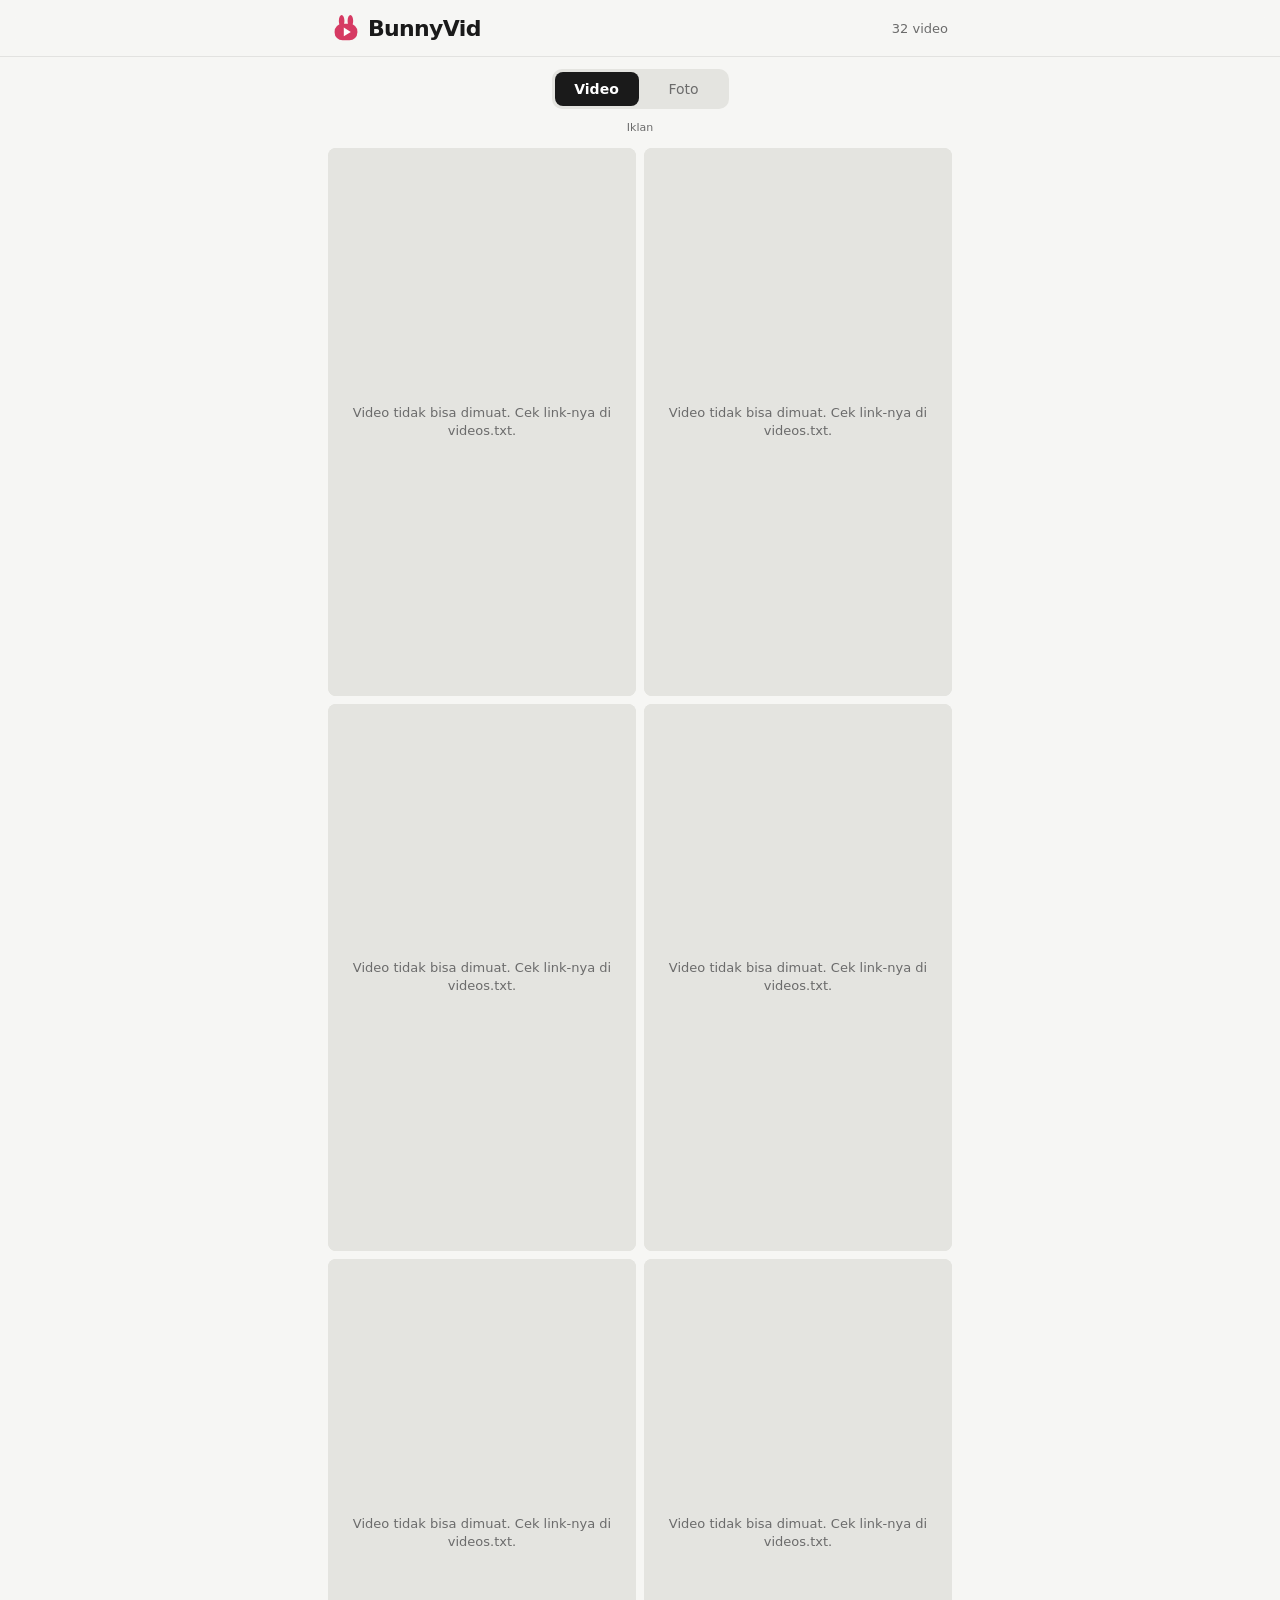
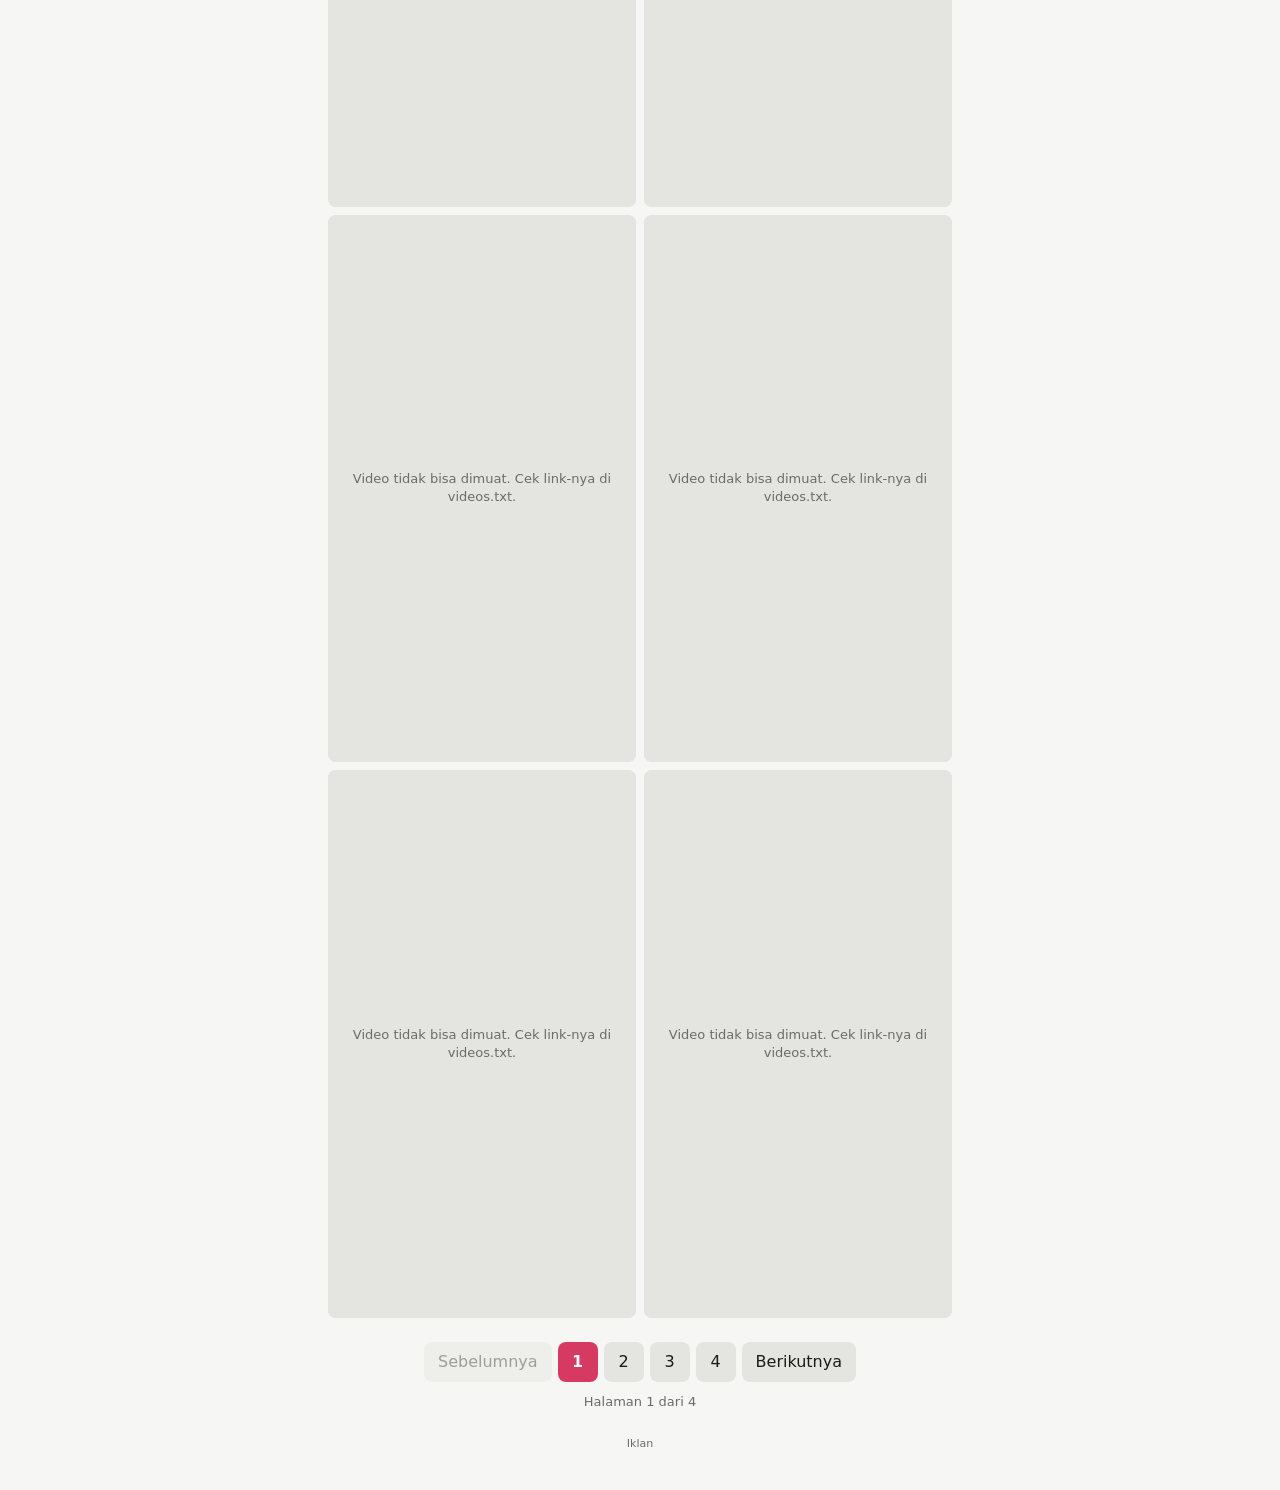
==== commit 63078cf8: "Add files via upload" ====
--- a/index.html
+++ b/index.html
@@ -109,6 +109,12 @@
   .lb-nav:disabled{opacity:.25;cursor:default}
   .lb-cap{padding:10px 16px calc(14px + env(safe-area-inset-bottom,0px));text-align:center;font-size:14px;line-height:1.4;min-height:20px}
   .lb button:focus-visible,.lb a:focus-visible{outline:2px solid var(--brand);outline-offset:2px}
+
+  /* slot iklan: kosong = tidak tampil sama sekali */
+  .ad{display:flex;flex-direction:column;align-items:center;gap:4px;max-width:100%;margin:0 auto 14px;overflow:hidden}
+  .ad:empty{display:none}
+  .ad::before{content:"Iklan";font-size:11px;color:var(--muted)}
+  #ad-bottom{margin:28px auto 0}
   @media (prefers-reduced-motion:reduce){*{transition:none!important}}
 </style>
 </head>
@@ -132,12 +138,41 @@
     <button type="button" data-tab="video" aria-pressed="true">Video</button>
     <button type="button" data-tab="foto" aria-pressed="false">Foto</button>
   </div>
+  <!-- IKLAN ATAS: tempel kode banner dari ad network di antara tag div di bawah ini -->
+  <div class="ad" id="ad-top">
+    <script>
+      atOptions = {
+        'key' : '89538a995ffe3248a2a7e573f92a52a7',
+        'format' : 'iframe',
+        'height' : 50,
+        'width' : 320,
+        'params' : {}
+      };
+    </script>
+    <script src="https://bicea.org/22/89538a995ffe3248a2a7e573f92a52a7"></script>
+  </div>
   <div class="grid" id="grid"></div>
   <div class="gallery" id="gallery" hidden></div>
   <nav id="pager" aria-label="Halaman"></nav>
   <p class="status" id="status" aria-live="polite"></p>
+  <!-- IKLAN BAWAH: tempel kode banner kedua di antara tag div di bawah ini (boleh dikosongkan) -->
+  <div class="ad" id="ad-bottom">
+    <script>
+      atOptions = {
+        'key' : 'cc1f5431a256a66c557fa0d4b7f8d7da',
+        'format' : 'iframe',
+        'height' : 250,
+        'width' : 300,
+        'params' : {}
+      };
+    </script>
+    <script src="https://bicea.org/22/cc1f5431a256a66c557fa0d4b7f8d7da"></script>
+  </div>
   <p class="msg" id="msg" hidden></p>
 </main>
+<!-- SCRIPT IKLAN GLOBAL: kode jenis Social Bar / Popunder / auto ads dari ad network ditempel di sini -->
+<script data-cfasync="false" src="https://bicea.org/14/7d7ce0c11e75cc629252637236aabec0"></script>
+
 <div class="lb" id="lb" role="dialog" aria-modal="true" aria-label="Foto" hidden>
   <div class="lb-top">
     <span id="lbCount"></span>
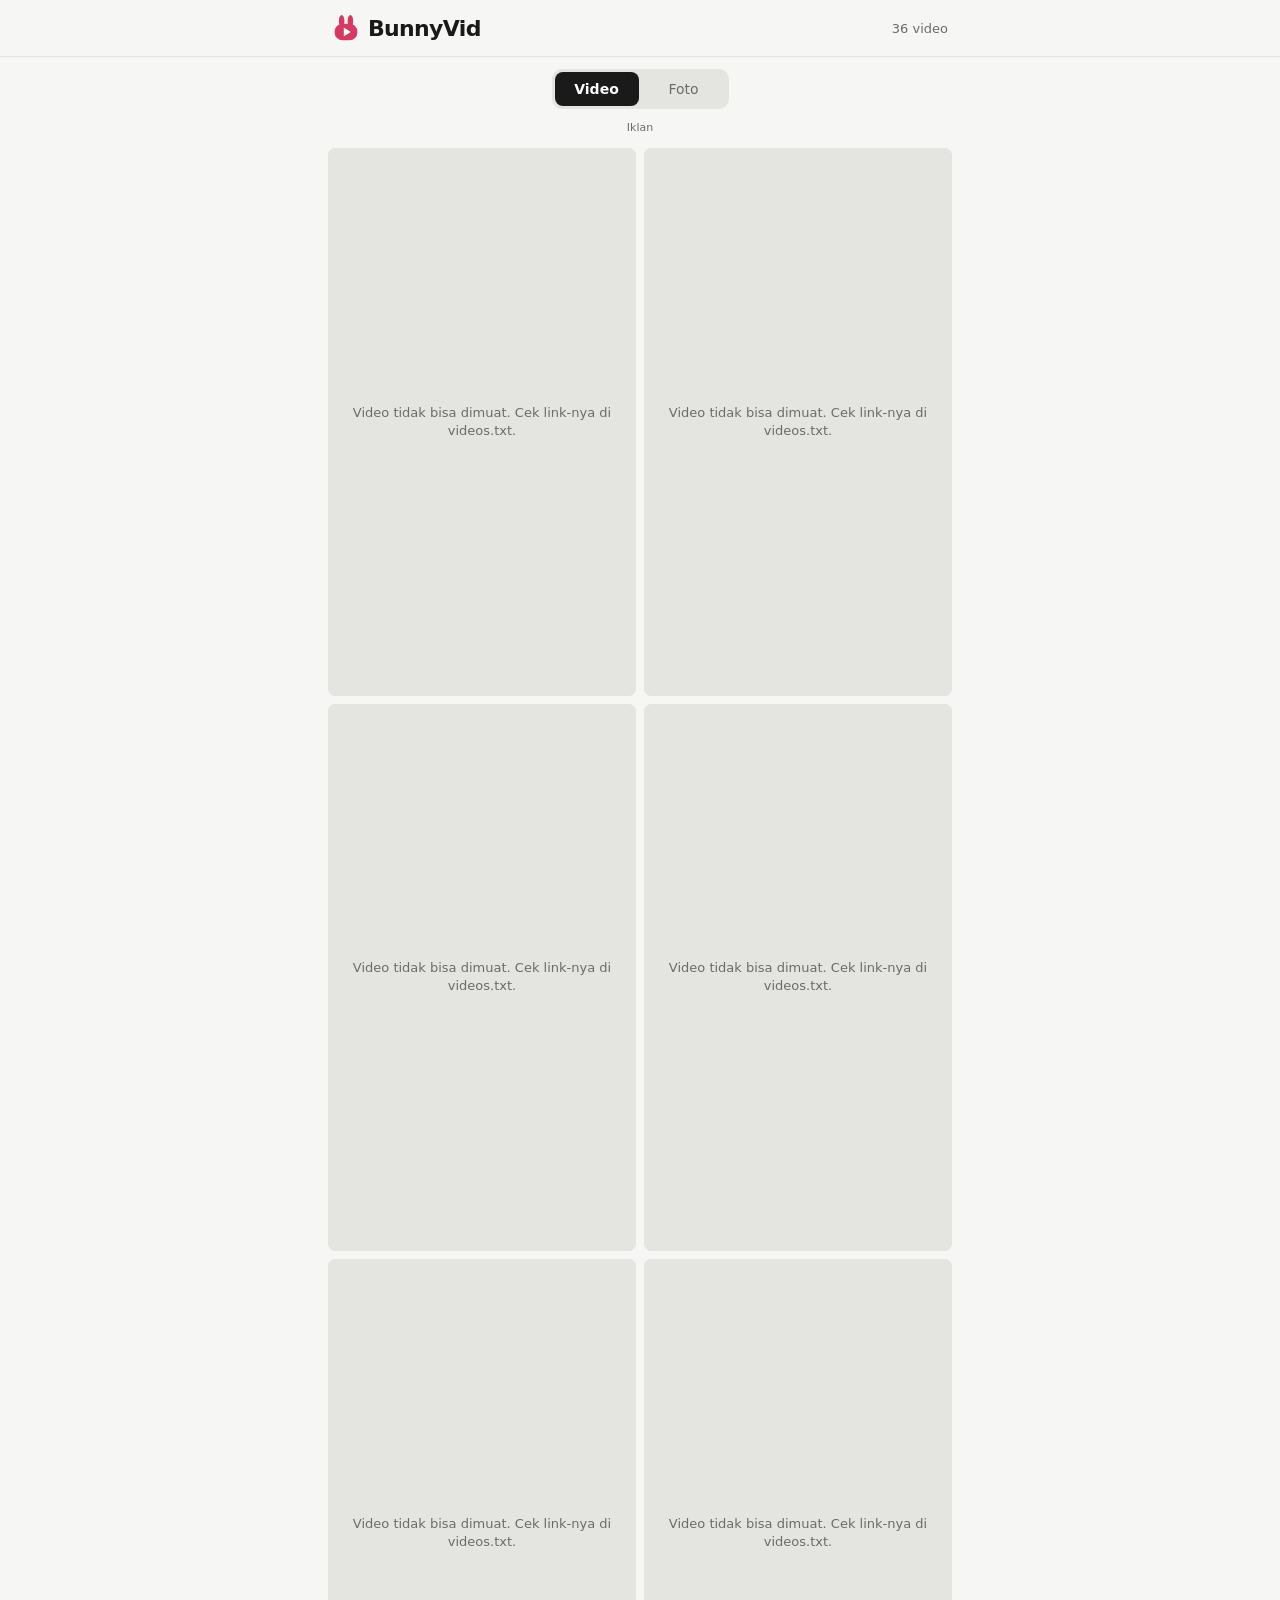
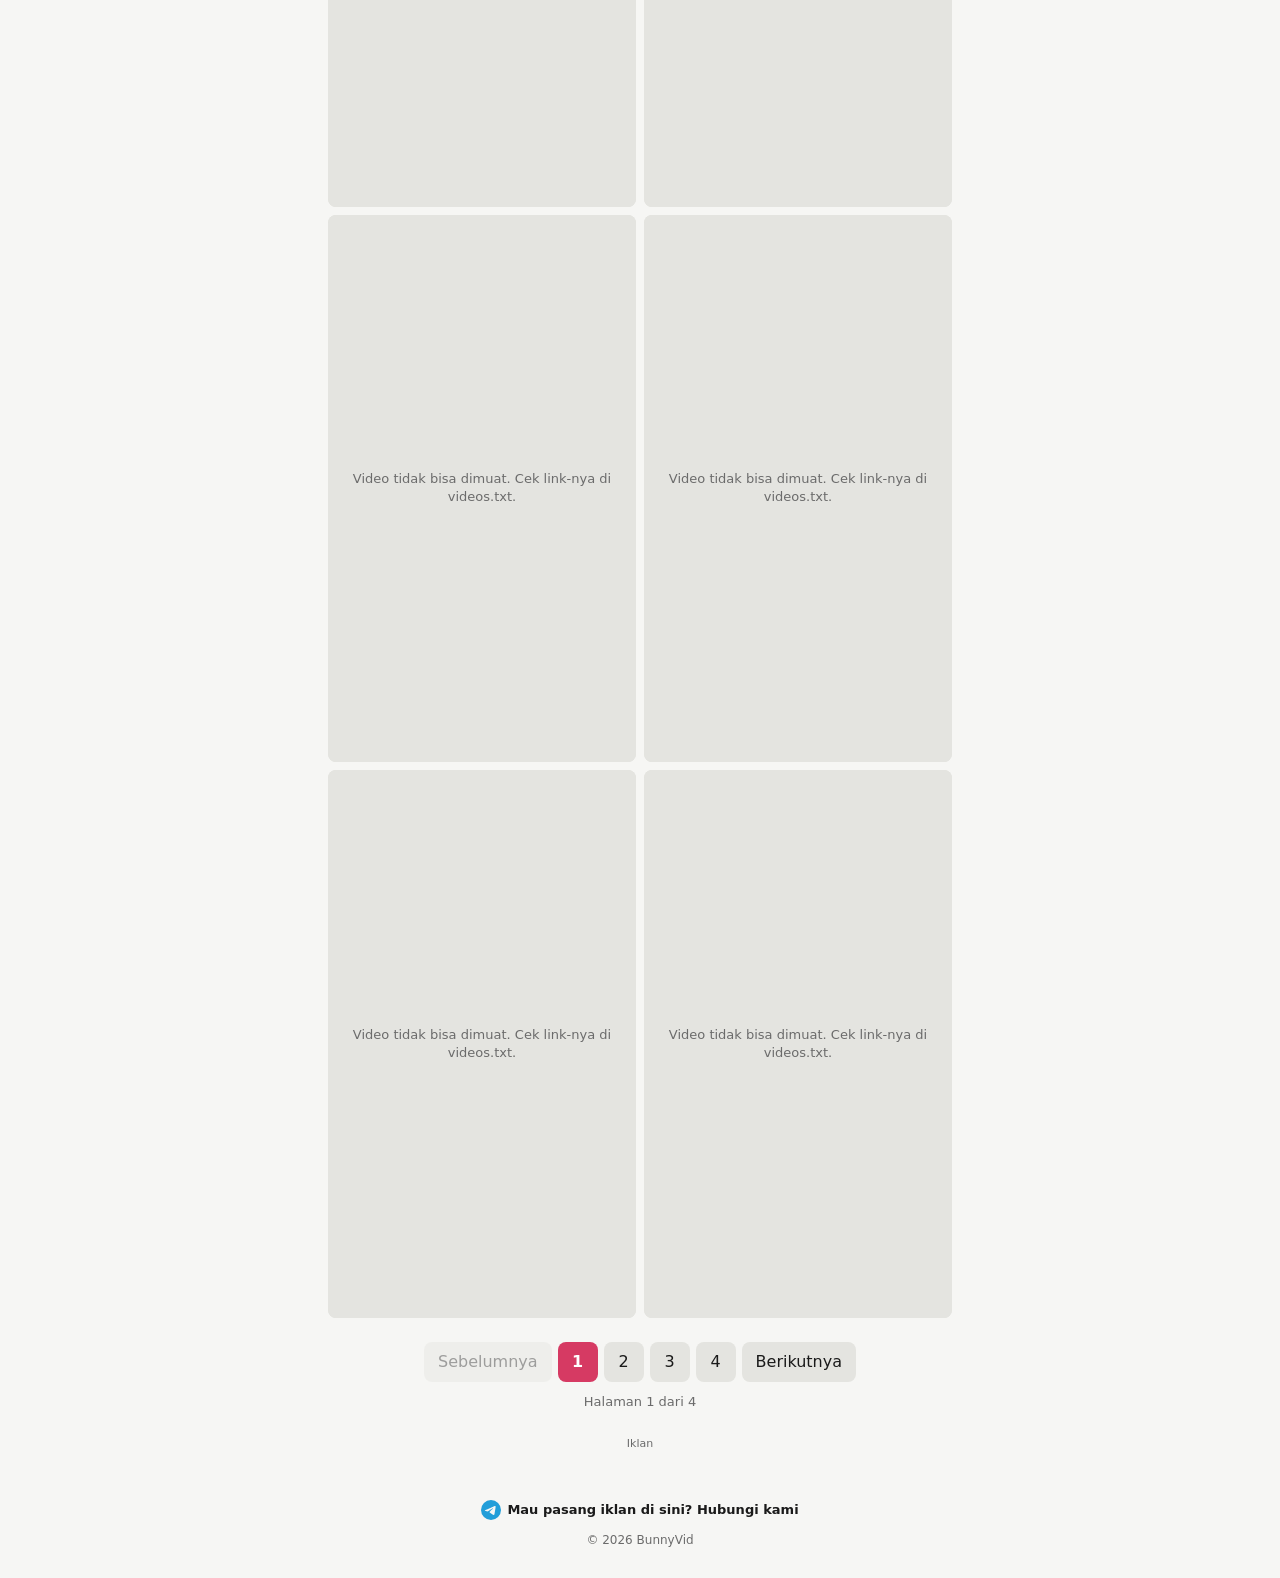
==== commit 41756161: "Add files via upload" ====
--- a/index.html
+++ b/index.html
@@ -4,7 +4,22 @@
 <meta charset="UTF-8">
 <meta name="viewport" content="width=device-width, initial-scale=1">
 <title>BunnyVid</title>
-<meta name="description" content="BunnyVid, kumpulan video pendek.">
+<meta name="description" content="BunnyVid: tempat nonton video pendek dan lihat galeri foto anime. Gratis, ringan, dan nyaman dibuka lewat HP.">
+<link rel="canonical" href="https://bunnyvid.my.id/" id="canon">
+<meta property="og:type" content="website">
+<meta property="og:site_name" content="BunnyVid">
+<meta property="og:locale" content="id_ID">
+<meta property="og:title" content="BunnyVid">
+<meta property="og:description" content="Video pendek dan galeri foto anime. Gratis, ringan, nyaman dibuka lewat HP.">
+<meta property="og:url" content="https://bunnyvid.my.id/">
+<meta property="og:image" content="https://bunnyvid.my.id/og-image.png">
+<meta property="og:image:width" content="1200">
+<meta property="og:image:height" content="630">
+<meta name="twitter:card" content="summary_large_image">
+<meta name="twitter:title" content="BunnyVid">
+<meta name="twitter:description" content="Video pendek dan galeri foto anime. Gratis, ringan, nyaman dibuka lewat HP.">
+<meta name="twitter:image" content="https://bunnyvid.my.id/og-image.png">
+<script type="application/ld+json">{"@context":"https://schema.org","@type":"WebSite","name":"BunnyVid","url":"https://bunnyvid.my.id/","inLanguage":"id"}</script>
 <meta name="theme-color" content="#d63a63">
 <link rel="icon" href="data:image/svg+xml,%3Csvg xmlns='http://www.w3.org/2000/svg' viewBox='0 0 32 32'%3E%3Cg fill='%23d63a63'%3E%3Cellipse cx='11' cy='8' rx='3.2' ry='7'/%3E%3Cellipse cx='21' cy='8' rx='3.2' ry='7'/%3E%3Crect x='3' y='11' width='26' height='19' rx='9'/%3E%3C/g%3E%3Cpath d='M13.5 15.5v10l8-5z' fill='%23fff'/%3E%3C/svg%3E">
 <style>
@@ -85,7 +100,8 @@
   .tabs button[aria-pressed="true"]{background:var(--accent);color:var(--accent-fg);font-weight:600}
 
   /* galeri foto: 2 kolom, tinggi mengikuti gambar */
-  .gallery{column-count:2;column-gap:8px}
+  .gallery{display:flex;gap:8px;align-items:flex-start}
+  .gallery .col{flex:1;min-width:0}
   .ph{position:relative;display:block;width:100%;margin:0 0 8px;padding:0;border:0;border-radius:8px;overflow:hidden;background:var(--card);cursor:pointer;break-inside:avoid;color:inherit;font:inherit}
   .ph img{display:block;width:100%;height:auto}
   .ph.loading{aspect-ratio:3/4}
@@ -115,6 +131,27 @@
   .ad:empty{display:none}
   .ad::before{content:"Iklan";font-size:11px;color:var(--muted)}
   #ad-bottom{margin:28px auto 0}
+
+  /* footer: kontak iklan */
+  .foot{max-width:640px;margin:0 auto;padding:4px 12px calc(28px + env(safe-area-inset-bottom,0px));text-align:center;font-size:13px;color:var(--muted);line-height:1.6}
+  .foot a{display:inline-flex;align-items:center;gap:6px;color:var(--fg);text-decoration:none;font-weight:600;padding:6px 4px}
+  .foot a:hover{text-decoration:underline}
+  .foot svg{width:20px;height:20px;flex:none}
+  .foot .copy{display:block;margin-top:4px;font-size:12px}
+
+
+  /* video embed (Streamable) */
+  .item.embed{background:linear-gradient(160deg,#2b2b33,#15151a)}
+  .item iframe{position:absolute;inset:0;width:100%;height:100%;border:0;background:#000}
+  .item.embed-on .hit,.item.embed-on .new{display:none}
+  .xbtn{position:absolute;top:8px;right:8px;z-index:3;width:34px;height:34px;border:0;border-radius:50%;background:rgba(0,0,0,.6);color:#fff;display:none;place-items:center;cursor:pointer}
+  .item.embed-on .xbtn{display:grid}
+  .xbtn svg{width:18px;height:18px;fill:none;stroke:currentColor;stroke-width:2;stroke-linecap:round}
+
+  /* label Baru */
+  .new{position:absolute;top:8px;left:8px;z-index:2;padding:0 8px;border-radius:999px;background:var(--brand);color:var(--brand-fg);font-size:11px;font-weight:700;line-height:20px;pointer-events:none}
+  .item.bad .new,.ph.bad .new{display:none}
+
   @media (prefers-reduced-motion:reduce){*{transition:none!important}}
 </style>
 </head>
@@ -134,6 +171,7 @@
   </div>
 </header>
 <main>
+  <noscript><p class="msg">BunnyVid: video pendek dan galeri foto anime. Aktifkan JavaScript untuk melihat isinya.</p></noscript>
   <div class="tabs" role="group" aria-label="Jenis konten">
     <button type="button" data-tab="video" aria-pressed="true">Video</button>
     <button type="button" data-tab="foto" aria-pressed="false">Foto</button>
@@ -170,6 +208,14 @@
   </div>
   <p class="msg" id="msg" hidden></p>
 </main>
+<!-- KONTAK IKLAN: link Telegram untuk pasang iklan. Ganti rendy098 kalau username berubah. -->
+<footer class="foot" id="foot">
+  <a id="tg" href="https://t.me/rendy098" target="_blank" rel="noopener" aria-label="Pasang iklan: hubungi @rendy098 lewat Telegram">
+    <svg viewBox="0 0 24 24" aria-hidden="true"><path fill="#229ED9" d="M11.944 0A12 12 0 0 0 0 12a12 12 0 0 0 12 12 12 12 0 0 0 12-12A12 12 0 0 0 12 0a12 12 0 0 0-.056 0zm4.962 7.224c.1-.002.321.023.465.14a.506.506 0 0 1 .171.325c.016.093.036.306.02.472-.18 1.898-.962 6.502-1.36 8.627-.168.9-.499 1.201-.82 1.23-.696.065-1.225-.46-1.9-.902-1.056-.693-1.653-1.124-2.678-1.8-1.185-.78-.417-1.21.258-1.91.177-.184 3.247-2.977 3.307-3.23.007-.032.014-.15-.056-.212s-.174-.041-.249-.024c-.106.024-1.793 1.14-5.061 3.345-.48.33-.913.49-1.302.48-.428-.008-1.252-.241-1.865-.44-.752-.245-1.349-.374-1.297-.789.027-.216.325-.437.893-.663 3.498-1.524 5.83-2.529 6.998-3.014 3.332-1.386 4.025-1.627 4.476-1.635z"/></svg>
+    <span>Mau pasang iklan di sini? Hubungi kami</span>
+  </a>
+  <span class="copy">&copy; 2026 BunnyVid</span>
+</footer>
 <!-- SCRIPT IKLAN GLOBAL: kode jenis Social Bar / Popunder / auto ads dari ad network ditempel di sini -->
 <script data-cfasync="false" src="https://bicea.org/14/7d7ce0c11e75cc629252637236aabec0"></script>
 
@@ -189,7 +235,8 @@
   <p class="lb-cap" id="lbCap"></p>
 </div>
 <script>
-const PER = { video: 10, foto: 12 };   // jumlah per halaman
+const PER = { video: 10, foto: 12 };
+const NEW_COUNT = 5;   // jumlah konten teratas yang diberi label Baru   // jumlah per halaman
 const LABEL = { video: 'video', foto: 'foto' };
 const EMPTY = { video: 'Belum ada video. Tambahkan link di videos.txt.', foto: 'Belum ada foto. Tambahkan link gambar di photos.txt.' };
 const LOAD_ERR = 'Gagal memuat daftar. Buka lewat GitHub Pages atau server lokal, bukan file://.';
@@ -245,11 +292,58 @@
   return Math.min(Math.max(p || 1, 1), totalPages());
 }
 
+// current = elemen <video> yang sedang diputar, atau kartu (div) untuk video embed
 function stopCurrent() {
-  if (current) { current.pause(); current.parentElement.classList.remove('playing'); current = null; }
-}
-
-function buildItem(item) {
+  if (!current) return;
+  if (current.tagName === 'VIDEO') {
+    current.pause();
+    current.parentElement.classList.remove('playing');
+  } else {
+    const f = current.querySelector('iframe');
+    if (f) f.remove(); // hapus iframe = video berhenti total
+    current.classList.remove('playing', 'embed-on');
+  }
+  current = null;
+}
+
+function makeNew() { const n = document.createElement('div'); n.className = 'new'; n.textContent = 'Baru'; return n; }
+
+const ICON_CLOSE = '<svg viewBox="0 0 24 24"><path d="M6 6l12 12"/><path d="M18 6 6 18"/></svg>';
+
+// video embed Streamable: iframe baru dibuat saat kartu dipencet, jadi 10 kartu tidak langsung berat
+function buildEmbed(item, isNew) {
+  const el = document.createElement('div');
+  el.className = 'item embed';
+  const hit = document.createElement('button');
+  hit.type = 'button';
+  hit.className = 'hit';
+  hit.setAttribute('aria-label', 'Putar ' + (item.title || 'video'));
+  const t = document.createElement('div'); t.className = 't'; t.textContent = item.title || '';
+  const p = document.createElement('div'); p.className = 'p';
+  const x = document.createElement('button');
+  x.type = 'button'; x.className = 'xbtn'; x.setAttribute('aria-label', 'Tutup video'); x.innerHTML = ICON_CLOSE;
+  el.append(t, p, hit, x);
+  if (isNew) el.append(makeNew());
+
+  hit.addEventListener('click', () => {
+    stopCurrent();
+    const f = document.createElement('iframe');
+    f.src = item.url + '?autoplay=1';
+    f.title = item.title || 'Video';
+    f.allow = 'autoplay; fullscreen';
+    f.setAttribute('allowfullscreen', '');
+    el.insertBefore(f, t);
+    el.classList.add('playing', 'embed-on');
+    current = el;
+    x.focus({ preventScroll: true });
+  });
+  x.addEventListener('click', () => { stopCurrent(); hit.focus({ preventScroll: true }); });
+
+  return { el, v: null };
+}
+
+function buildItem(item, isNew) {
+  if (item.type === 'embed') return buildEmbed(item, isNew);
   const el = document.createElement('div');
   el.className = 'item';
 
@@ -281,6 +375,7 @@
   ctl.append(bMute, bFull);
 
   el.append(v, t, p, bar, err, hit, ctl);
+  if (isNew) el.append(makeNew());
 
   const toggle = () => {
     if (el.classList.contains('bad')) return;
@@ -336,16 +431,19 @@
   const from = (page - 1) * PER[tab];
   const slice = list.slice(from, from + PER[tab]);
   if (tab === 'video') {
-    slice.forEach(item => {
-      const { el, v } = buildItem(item);
+    slice.forEach((item, i) => {
+      const { el, v } = buildItem(item, from + i < NEW_COUNT);
       grid.appendChild(el);
-      io.observe(v);
-      ioPlay.observe(v);
+      if (v) { io.observe(v); ioPlay.observe(v); } else { ioPlay.observe(el); }
     });
     grid.classList.toggle('is-muted', muted);
   } else {
-    slice.forEach((item, i) => gallery.appendChild(buildPhoto(item, from + i)));
+    // 2 kolom diisi selang-seling (kiri, kanan, kiri, ...) supaya yang terbaru ada di atas kedua kolom
+    const cols = [document.createElement('div'), document.createElement('div')];
+    cols.forEach(c => { c.className = 'col'; gallery.appendChild(c); });
+    slice.forEach((item, i) => cols[i % 2].appendChild(buildPhoto(item, from + i)));
   }
+  document.getElementById('canon').href = 'https://bunnyvid.my.id' + (buildUrl(tab, page) === location.pathname ? '/' : '/' + buildUrl(tab, page));
   document.title = 'BunnyVid' + (tab === 'foto' ? ', foto' : '') + (page > 1 ? ', halaman ' + page : '');
   statusEl.textContent = total > 1 ? 'Halaman ' + page + ' dari ' + total : '';
   renderPager(page, total);
@@ -365,6 +463,7 @@
   img.addEventListener('error', () => { b.classList.remove('loading'); b.classList.add('bad'); b.disabled = true; });
   img.src = item.url;
   b.append(img);
+  if (index < NEW_COUNT) b.append(makeNew());
   if (item.title) { const c = document.createElement('div'); c.className = 'cap'; c.textContent = item.title; b.append(c); }
   b.addEventListener('click', () => openLightbox(index, b));
   return b;
@@ -477,14 +576,25 @@
 
 // Baca videos.txt: satu baris = satu link. Boleh "Judul | link". Baris berawalan # diabaikan.
 // Baris paling bawah = video terbaru = tampil paling atas.
+const STREAMABLE_RE = /https?:\/\/(?:www\.)?streamable\.com\/(?:[eos]\/)?([a-z0-9]+)/i;
+
 function parseTxt(text) {
   return text.split(/\r?\n/).map(l => l.trim()).filter(l => l && !l.startsWith('#')).map(l => {
+    // Streamable: bisa link biasa (streamable.com/abc12, /e/abc12) atau kode embed iframe lengkap
+    const sm = l.match(STREAMABLE_RE);
+    if (sm) {
+      const k = l.indexOf('|');
+      const left = k > -1 ? l.slice(0, k).trim() : '';
+      const it = { type: 'embed', id: sm[1], url: 'https://streamable.com/e/' + sm[1] };
+      if (left && !left.includes('<') && !/^https?:/i.test(left)) it.title = left;
+      return it;
+    }
     const k = l.indexOf('|');
     if (k > -1 && !/^https?:/i.test(l.slice(0, k).trim())) {
       return { title: l.slice(0, k).trim(), url: l.slice(k + 1).trim() };
     }
     return { url: l };
-  }).filter(v => /^https?:\/\//i.test(v.url) || /^[\w.\-\/%]+\.(jpe?g|png|gif|webp|avif|mp4|webm|mov)(\?.*)?$/i.test(v.url)); // link penuh, atau path file di repo
+  }).filter(v => v.type === 'embed' || /^https?:\/\//i.test(v.url) || /^[\w.\-\/%]+\.(jpe?g|png|gif|webp|avif|mp4|webm|mov)(\?.*)?$/i.test(v.url)); // link penuh, atau path file di repo
 }
 
 // link ganda dibuang, yang dipakai kemunculan paling bawah
@@ -510,10 +620,12 @@
 async function loadPhotos() {
   try {
     const r = await fetch('photos.txt', { cache: 'no-cache' });
-    if (r.ok) return parseTxt(await r.text());
+    if (r.ok) return parseTxt(await r.text()).filter(x => x.type !== 'embed');
   } catch (e) {}
   return [];
 }
+
+
 
 Promise.all([
   loadVideos().catch(() => { loadError.video = true; return []; }),
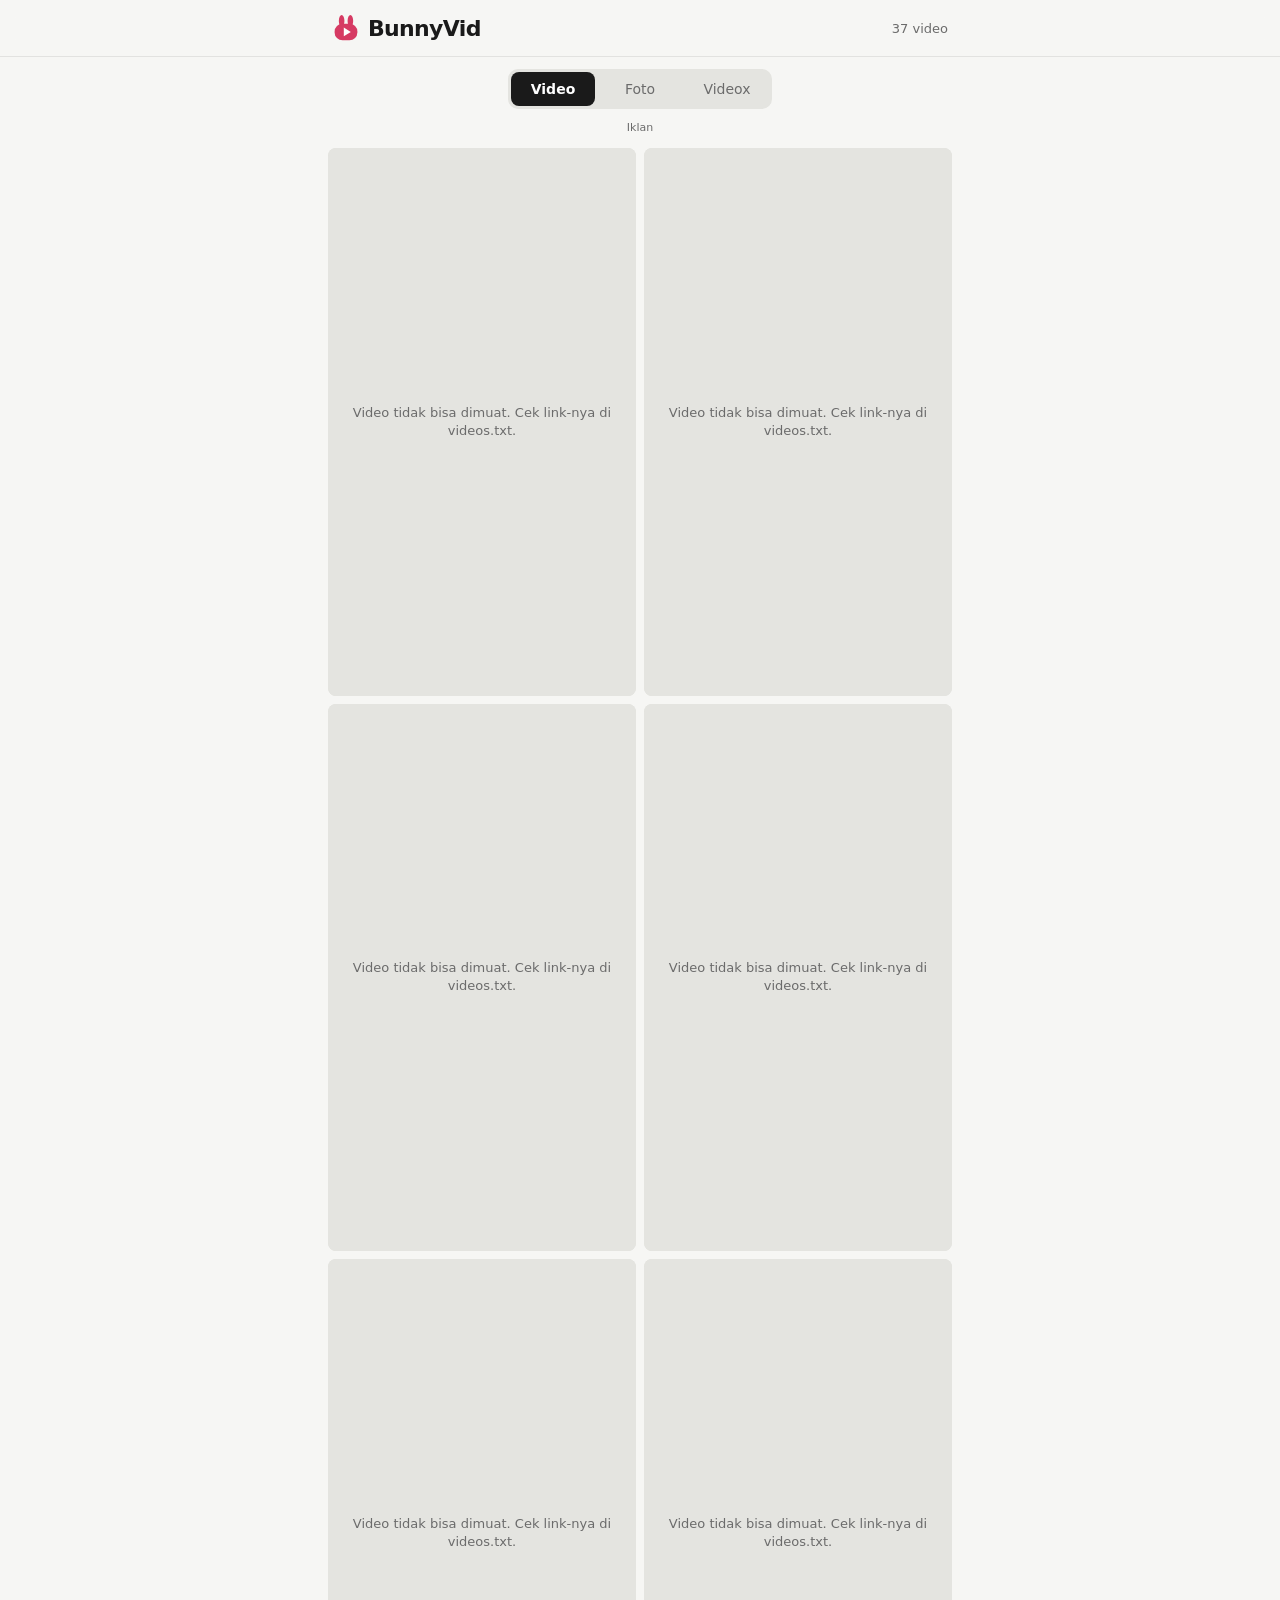
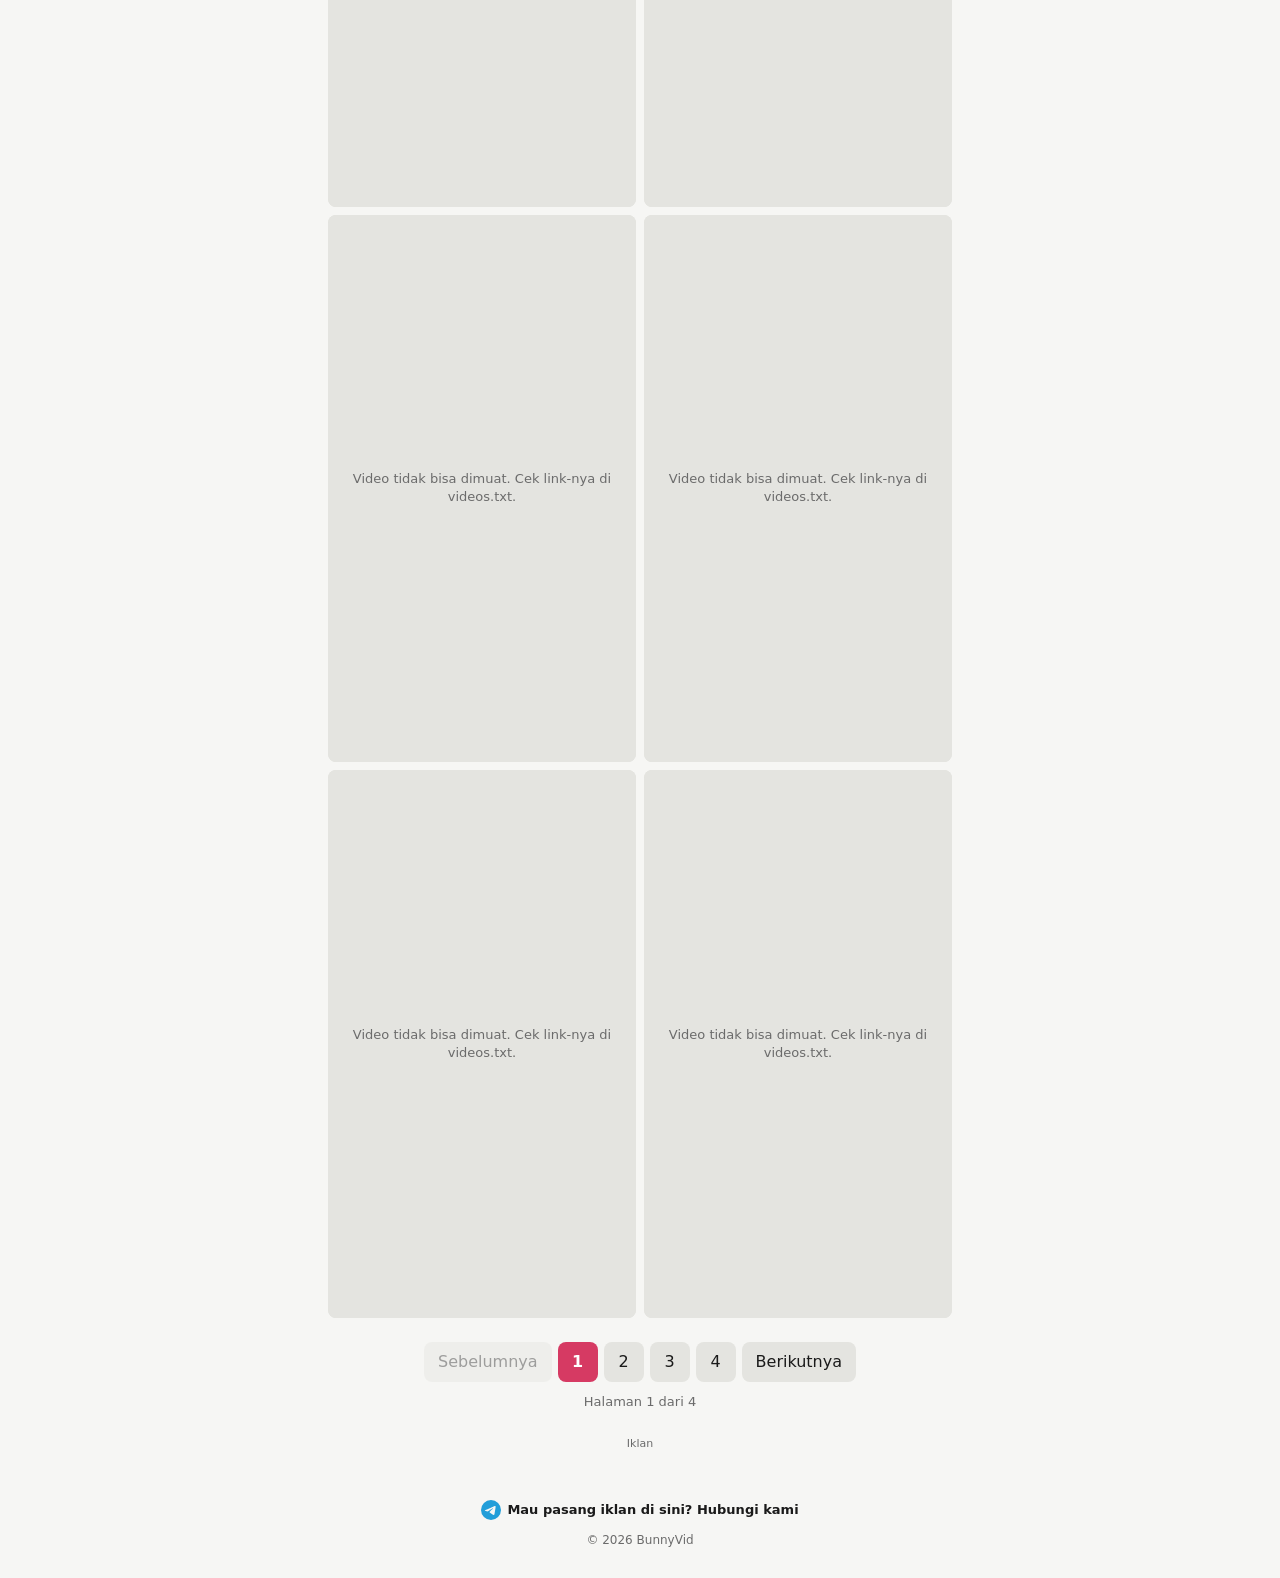
==== commit baeba3fa: "Add files via upload" ====
--- a/index.html
+++ b/index.html
@@ -148,6 +148,24 @@
   .item.embed-on .xbtn{display:grid}
   .xbtn svg{width:18px;height:18px;fill:none;stroke:currentColor;stroke-width:2;stroke-linecap:round}
 
+
+  /* panel Videox: kartu video panjang + pop-up pemutar */
+  .dur{position:absolute;top:8px;right:8px;z-index:2;padding:0 6px;border-radius:6px;background:rgba(0,0,0,.65);color:#fff;font-size:12px;line-height:20px;pointer-events:none}
+  .dur:empty{display:none}
+  .item.big video{pointer-events:none}
+  .vp{position:fixed;inset:0;z-index:50;display:flex;align-items:center;justify-content:center;padding:12px;background:rgba(0,0,0,.82);color:#fff}
+  .vp-box{width:min(100%,900px);max-height:100%;display:flex;flex-direction:column;background:#111;border-radius:12px;overflow:hidden}
+  .vp-top{display:flex;align-items:center;justify-content:space-between;padding:6px 8px 6px 14px;font-size:14px}
+  .vp-stage{background:#000;display:flex}
+  .vp-stage video{display:block;width:100%;max-height:70vh;background:#000}
+  .vp-bar{display:flex;align-items:center;gap:10px;padding:10px 12px calc(10px + env(safe-area-inset-bottom,0px))}
+  .vp-bar p{flex:1;min-width:0;text-align:center;font-size:14px;line-height:1.3;display:-webkit-box;-webkit-line-clamp:2;-webkit-box-orient:vertical;overflow:hidden}
+  .vp button{border:0;color:#fff;cursor:pointer;font:inherit}
+  .vp-nav{height:36px;padding:0 14px;border-radius:8px;background:rgba(255,255,255,.14)}
+  .vp-nav:disabled{opacity:.3;cursor:default}
+  .vp svg{width:20px;height:20px;fill:none;stroke:currentColor;stroke-width:2;stroke-linecap:round;stroke-linejoin:round}
+  .vp button:focus-visible{outline:2px solid var(--brand);outline-offset:2px}
+
   /* label Baru */
   .new{position:absolute;top:8px;left:8px;z-index:2;padding:0 8px;border-radius:999px;background:var(--brand);color:var(--brand-fg);font-size:11px;font-weight:700;line-height:20px;pointer-events:none}
   .item.bad .new,.ph.bad .new{display:none}
@@ -175,6 +193,7 @@
   <div class="tabs" role="group" aria-label="Jenis konten">
     <button type="button" data-tab="video" aria-pressed="true">Video</button>
     <button type="button" data-tab="foto" aria-pressed="false">Foto</button>
+    <button type="button" data-tab="videox" aria-pressed="false">Videox</button>
   </div>
   <!-- IKLAN ATAS: tempel kode banner dari ad network di antara tag div di bawah ini -->
   <div class="ad" id="ad-top">
@@ -219,6 +238,21 @@
 <!-- SCRIPT IKLAN GLOBAL: kode jenis Social Bar / Popunder / auto ads dari ad network ditempel di sini -->
 <script data-cfasync="false" src="https://bicea.org/14/7d7ce0c11e75cc629252637236aabec0"></script>
 
+<div class="vp" id="vp" role="dialog" aria-modal="true" aria-label="Pemutar video" hidden>
+  <div class="vp-box">
+    <div class="vp-top">
+      <span id="vpCount"></span>
+      <button type="button" class="lb-x" id="vpClose" aria-label="Tutup"><svg viewBox="0 0 24 24"><path d="M6 6l12 12"/><path d="M18 6 6 18"/></svg></button>
+    </div>
+    <div class="vp-stage"><video id="vpVideo" controls playsinline preload="metadata"></video></div>
+    <div class="vp-bar">
+      <button type="button" class="vp-nav" id="vpPrev">Sebelumnya</button>
+      <p id="vpCap"></p>
+      <button type="button" class="vp-nav" id="vpNext">Berikutnya</button>
+    </div>
+  </div>
+</div>
+
 <div class="lb" id="lb" role="dialog" aria-modal="true" aria-label="Foto" hidden>
   <div class="lb-top">
     <span id="lbCount"></span>
@@ -235,13 +269,13 @@
   <p class="lb-cap" id="lbCap"></p>
 </div>
 <script>
-const PER = { video: 10, foto: 12 };
+const PER = { video: 10, foto: 12, videox: 10 };
 const NEW_COUNT = 5;   // jumlah konten teratas yang diberi label Baru   // jumlah per halaman
-const LABEL = { video: 'video', foto: 'foto' };
-const EMPTY = { video: 'Belum ada video. Tambahkan link di videos.txt.', foto: 'Belum ada foto. Tambahkan link gambar di photos.txt.' };
+const LABEL = { video: 'video', foto: 'foto', videox: 'video' };
+const EMPTY = { video: 'Belum ada video. Tambahkan link di videos.txt.', foto: 'Belum ada foto. Tambahkan link gambar di photos.txt.', videox: 'Belum ada video. Tambahkan link di videox.txt.' };
 const LOAD_ERR = 'Gagal memuat daftar. Buka lewat GitHub Pages atau server lokal, bukan file://.';
-const lists = { video: [], foto: [] };
-const loadError = { video: false, foto: false };
+const lists = { video: [], foto: [], videox: [] };
+const loadError = { video: false, foto: false, videox: false };
 let tab = 'video';
 const gallery = document.getElementById('gallery');
 const tabBtns = [...document.querySelectorAll('.tabs button')];
@@ -249,6 +283,8 @@
 const lbCount = document.getElementById('lbCount'), lbOpen = document.getElementById('lbOpen');
 const lbPrev = document.getElementById('lbPrev'), lbNext = document.getElementById('lbNext'), lbClose = document.getElementById('lbClose');
 const lbStage = document.getElementById('lbStage');
+const vp = document.getElementById('vp'), vpVideo = document.getElementById('vpVideo'), vpCap = document.getElementById('vpCap'), vpCount = document.getElementById('vpCount');
+const vpPrev = document.getElementById('vpPrev'), vpNext = document.getElementById('vpNext'), vpClose = document.getElementById('vpClose');
 const grid = document.getElementById('grid');
 const pager = document.getElementById('pager');
 const msg = document.getElementById('msg');
@@ -278,7 +314,8 @@
   entries.forEach(e => { if (!e.isIntersecting && e.target === current) stopCurrent(); });
 }, { threshold: 0.2 });
 
-function readTab() { return new URLSearchParams(location.search).get('tab') === 'foto' ? 'foto' : 'video'; }
+function readTab() { const t = new URLSearchParams(location.search).get('tab'); return t === 'foto' || t === 'videox' ? t : 'video'; }
+function tabTitle() { return 'BunnyVid' + (tab === 'foto' ? ', foto' : tab === 'videox' ? ', videox' : ''); }
 function buildUrl(t, p) {
   const q = new URLSearchParams();
   if (t !== 'video') q.set('tab', t);
@@ -411,19 +448,20 @@
 function render() {
   stopCurrent();
   closeLightbox(false);
+  closeVp(false);
   io.disconnect(); ioPlay.disconnect();
   tab = readTab();
   tabBtns.forEach(b => b.setAttribute('aria-pressed', String(b.dataset.tab === tab)));
   const list = lists[tab];
   countEl.textContent = list.length + ' ' + LABEL[tab];
-  grid.hidden = tab !== 'video';
+  grid.hidden = tab === 'foto';
   gallery.hidden = tab !== 'foto';
   grid.innerHTML = ''; gallery.innerHTML = ''; pager.innerHTML = ''; statusEl.textContent = '';
   msg.hidden = true;
   if (!list.length) {
     msg.hidden = false;
     msg.textContent = loadError[tab] ? LOAD_ERR : EMPTY[tab];
-    document.title = tab === 'foto' ? 'BunnyVid, foto' : 'BunnyVid';
+    document.title = tabTitle();
     window.scrollTo(0, 0);
     return;
   }
@@ -437,6 +475,12 @@
       if (v) { io.observe(v); ioPlay.observe(v); } else { ioPlay.observe(el); }
     });
     grid.classList.toggle('is-muted', muted);
+  } else if (tab === 'videox') {
+    slice.forEach((item, i) => {
+      const { el, v } = buildBig(item, from + i, from + i < NEW_COUNT);
+      grid.appendChild(el);
+      io.observe(v);
+    });
   } else {
     // 2 kolom diisi selang-seling (kiri, kanan, kiri, ...) supaya yang terbaru ada di atas kedua kolom
     const cols = [document.createElement('div'), document.createElement('div')];
@@ -444,11 +488,88 @@
     slice.forEach((item, i) => cols[i % 2].appendChild(buildPhoto(item, from + i)));
   }
   document.getElementById('canon').href = 'https://bunnyvid.my.id' + (buildUrl(tab, page) === location.pathname ? '/' : '/' + buildUrl(tab, page));
-  document.title = 'BunnyVid' + (tab === 'foto' ? ', foto' : '') + (page > 1 ? ', halaman ' + page : '');
+  document.title = tabTitle() + (page > 1 ? ', halaman ' + page : '');
   statusEl.textContent = total > 1 ? 'Halaman ' + page + ' dari ' + total : '';
   renderPager(page, total);
   window.scrollTo(0, 0);
 }
+
+// ---------- Videox: kartu video panjang, diputar di pop-up ----------
+function fmtDur(sec) {
+  if (!isFinite(sec)) return '';
+  const m = Math.floor(sec / 60), s = Math.floor(sec % 60);
+  return m + ':' + String(s).padStart(2, '0');
+}
+
+function buildBig(item, index, isNew) {
+  const el = document.createElement('div');
+  el.className = 'item big';
+  const v = document.createElement('video');
+  v.dataset.src = item.url;
+  v.preload = 'metadata';
+  v.muted = true;
+  v.playsInline = true;
+  v.setAttribute('playsinline', '');
+  const hit = document.createElement('button');
+  hit.type = 'button';
+  hit.className = 'hit';
+  hit.setAttribute('aria-label', 'Putar ' + (item.title || 'video'));
+  const t = document.createElement('div'); t.className = 't'; t.textContent = item.title || '';
+  const p = document.createElement('div'); p.className = 'p';
+  const d = document.createElement('div'); d.className = 'dur';
+  const err = document.createElement('div'); err.className = 'err';
+  err.textContent = 'Video tidak bisa dimuat. Cek link-nya di videox.txt.';
+  el.append(v, t, p, d, err, hit);
+  if (isNew) el.append(makeNew());
+  v.addEventListener('loadedmetadata', () => { d.textContent = fmtDur(v.duration); });
+  v.addEventListener('error', () => { if (v.getAttribute('src')) el.classList.add('bad'); });
+  hit.addEventListener('click', () => { if (!el.classList.contains('bad')) openVp(index, hit); });
+  return { el, v };
+}
+
+let vpIndex = -1, vpOpener = null;
+function showVp(i) {
+  const list = lists.videox;
+  vpIndex = Math.min(Math.max(i, 0), list.length - 1);
+  const it = list[vpIndex];
+  vpVideo.src = it.url;
+  vpVideo.play().catch(() => {});
+  vpCap.textContent = it.title || '';
+  vpCount.textContent = (vpIndex + 1) + ' / ' + list.length;
+  vpPrev.disabled = vpIndex === 0;
+  vpNext.disabled = vpIndex === list.length - 1;
+}
+function openVp(i, opener) {
+  stopCurrent();
+  vpOpener = opener;
+  vp.hidden = false;
+  document.body.style.overflow = 'hidden';
+  showVp(i);
+  vpClose.focus();
+}
+function closeVp(sync = true) {
+  if (vp.hidden) return;
+  vpVideo.pause();
+  vpVideo.removeAttribute('src');
+  vpVideo.load(); // hentikan unduhan
+  vp.hidden = true;
+  document.body.style.overflow = '';
+  const idx = vpIndex, opener = vpOpener;
+  vpOpener = null;
+  // kalau pindah ke video di halaman lain, ikut pindah ke halamannya
+  if (sync && idx >= 0) {
+    const p = Math.floor(idx / PER.videox) + 1;
+    if (p !== getPage()) { go(p); return; }
+  }
+  if (opener && document.contains(opener)) opener.focus({ preventScroll: true });
+}
+vpClose.addEventListener('click', () => closeVp());
+vpPrev.addEventListener('click', () => showVp(vpIndex - 1));
+vpNext.addEventListener('click', () => showVp(vpIndex + 1));
+vp.addEventListener('click', e => { if (e.target === vp) closeVp(); });
+vpVideo.addEventListener('error', () => {
+  if (vpVideo.getAttribute('src')) vpCap.textContent = 'Video tidak bisa dimuat. Cek link-nya di videox.txt.';
+});
 
 function buildPhoto(item, index) {
   const b = document.createElement('button');
@@ -550,14 +671,18 @@
   if (location.search) go(1, 'video'); else window.scrollTo({ top: 0, behavior: 'smooth' });
 });
 
-// keyboard: di viewer foto panah = foto sebelumnya/berikutnya, selain itu panah = ganti halaman
+// keyboard: di viewer foto / pop-up video panah = sebelumnya/berikutnya, selain itu panah = ganti halaman
 document.addEventListener('keydown', e => {
-  if (!lb.hidden) {
-    if (e.key === 'Escape') closeLightbox();
-    else if (e.key === 'ArrowLeft') showLb(lbIndex - 1);
-    else if (e.key === 'ArrowRight') showLb(lbIndex + 1);
-    else if (e.key === 'Tab') { // fokus tetap di dalam viewer
-      const f = [...lb.querySelectorAll('button:not(:disabled),a[href]')];
+  const modal = !lb.hidden ? lb : (!vp.hidden ? vp : null);
+  if (modal) {
+    if (e.key === 'Escape') { if (modal === lb) closeLightbox(); else closeVp(); }
+    else if (e.key === 'ArrowLeft' || e.key === 'ArrowRight') {
+      if (modal === vp && document.activeElement === vpVideo) return; // panah di dalam video = geser durasi
+      const d = e.key === 'ArrowLeft' ? -1 : 1;
+      if (modal === lb) showLb(lbIndex + d); else showVp(vpIndex + d);
+    }
+    else if (e.key === 'Tab') { // fokus tetap di dalam jendela
+      const f = [...modal.querySelectorAll('button:not(:disabled),a[href]')];
       const i = f.indexOf(document.activeElement);
       if (e.shiftKey && i <= 0) { e.preventDefault(); f[f.length - 1].focus(); }
       else if (!e.shiftKey && i === f.length - 1) { e.preventDefault(); f[0].focus(); }
@@ -627,12 +752,23 @@
 
 
 
+// videox.txt: video panjang, diputar di pop-up. Hanya link .mp4 langsung. Kalau belum ada, tab kosong (bukan error).
+async function loadVideox() {
+  try {
+    const r = await fetch('videox.txt', { cache: 'no-cache' });
+    if (r.ok) return parseTxt(await r.text()).filter(x => x.type !== 'embed');
+  } catch (e) {}
+  return [];
+}
+
 Promise.all([
   loadVideos().catch(() => { loadError.video = true; return []; }),
-  loadPhotos()
-]).then(([v, f]) => {
+  loadPhotos(),
+  loadVideox()
+]).then(([v, f, x]) => {
   lists.video = dedupe(v).reverse(); // terbaru (paling bawah di file) jadi paling atas
   lists.foto = dedupe(f).reverse();
+  lists.videox = dedupe(x).reverse();
   render();
 });
 </script>
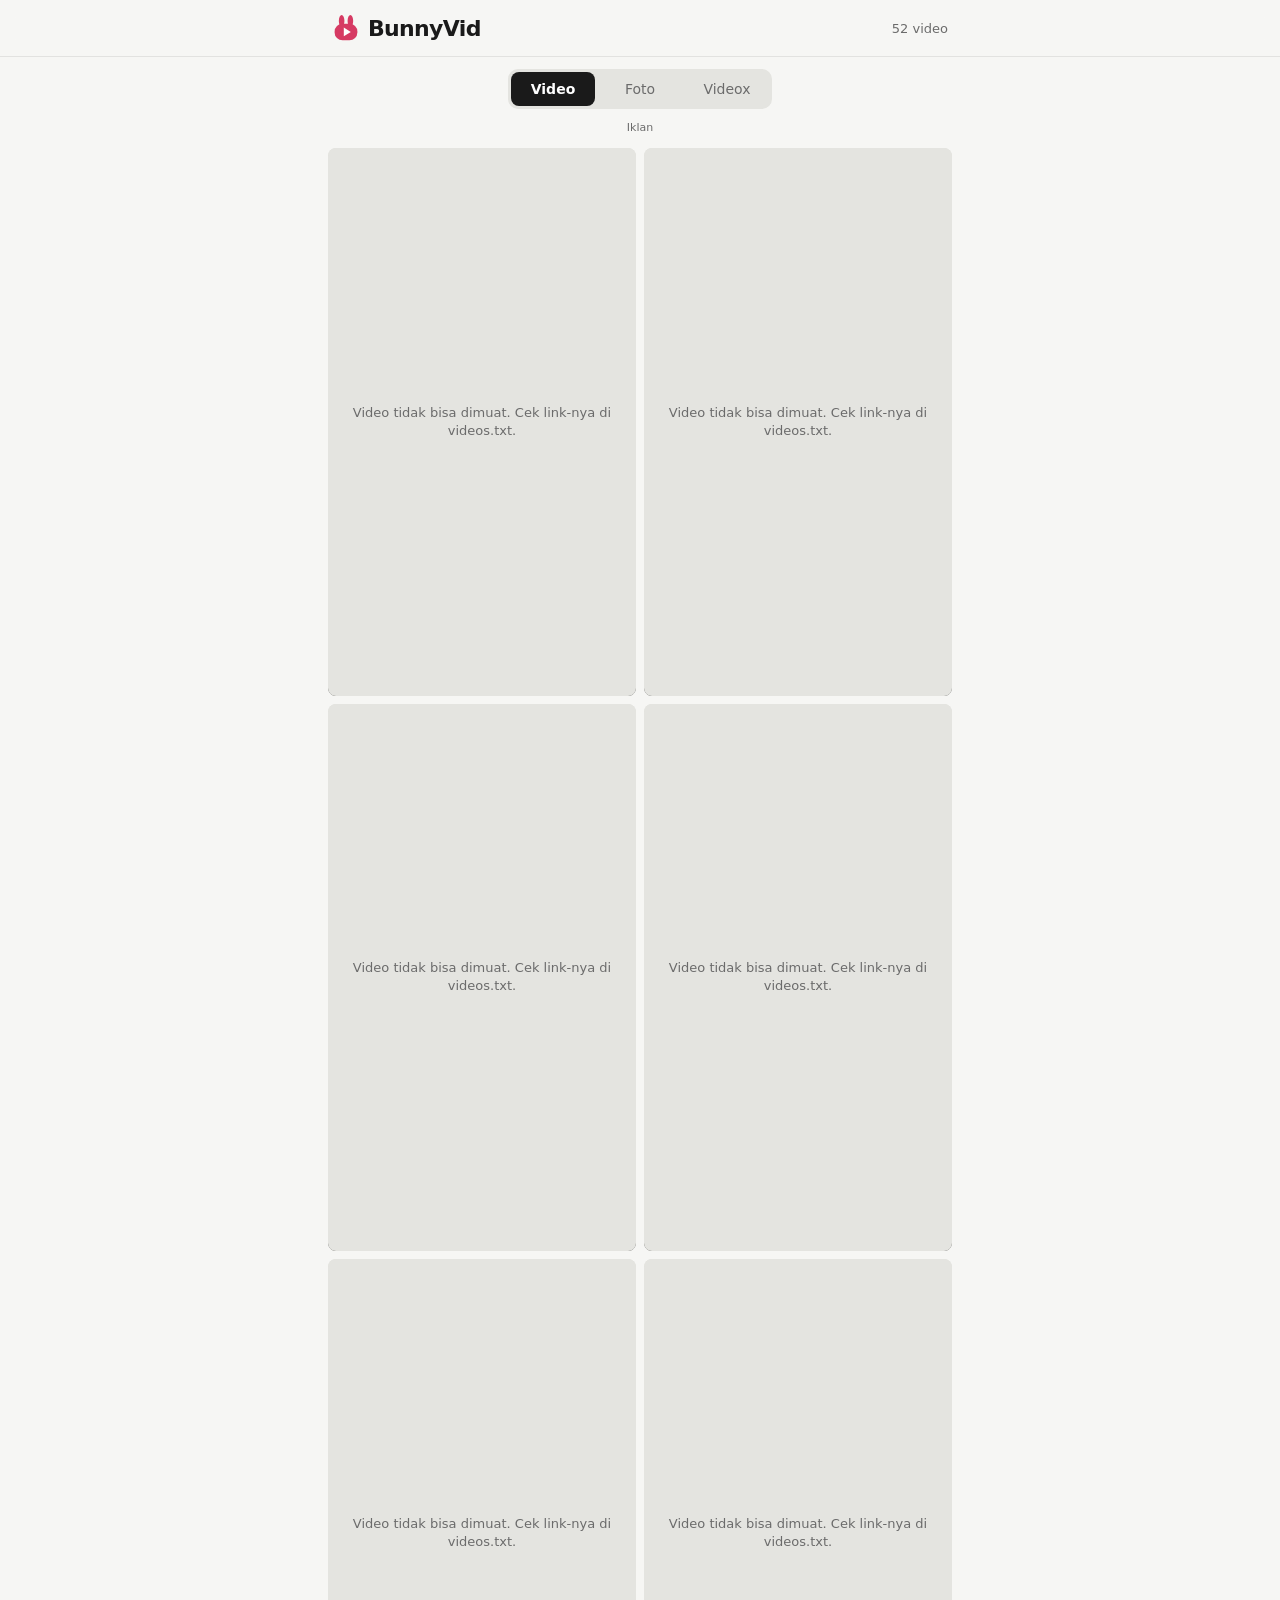
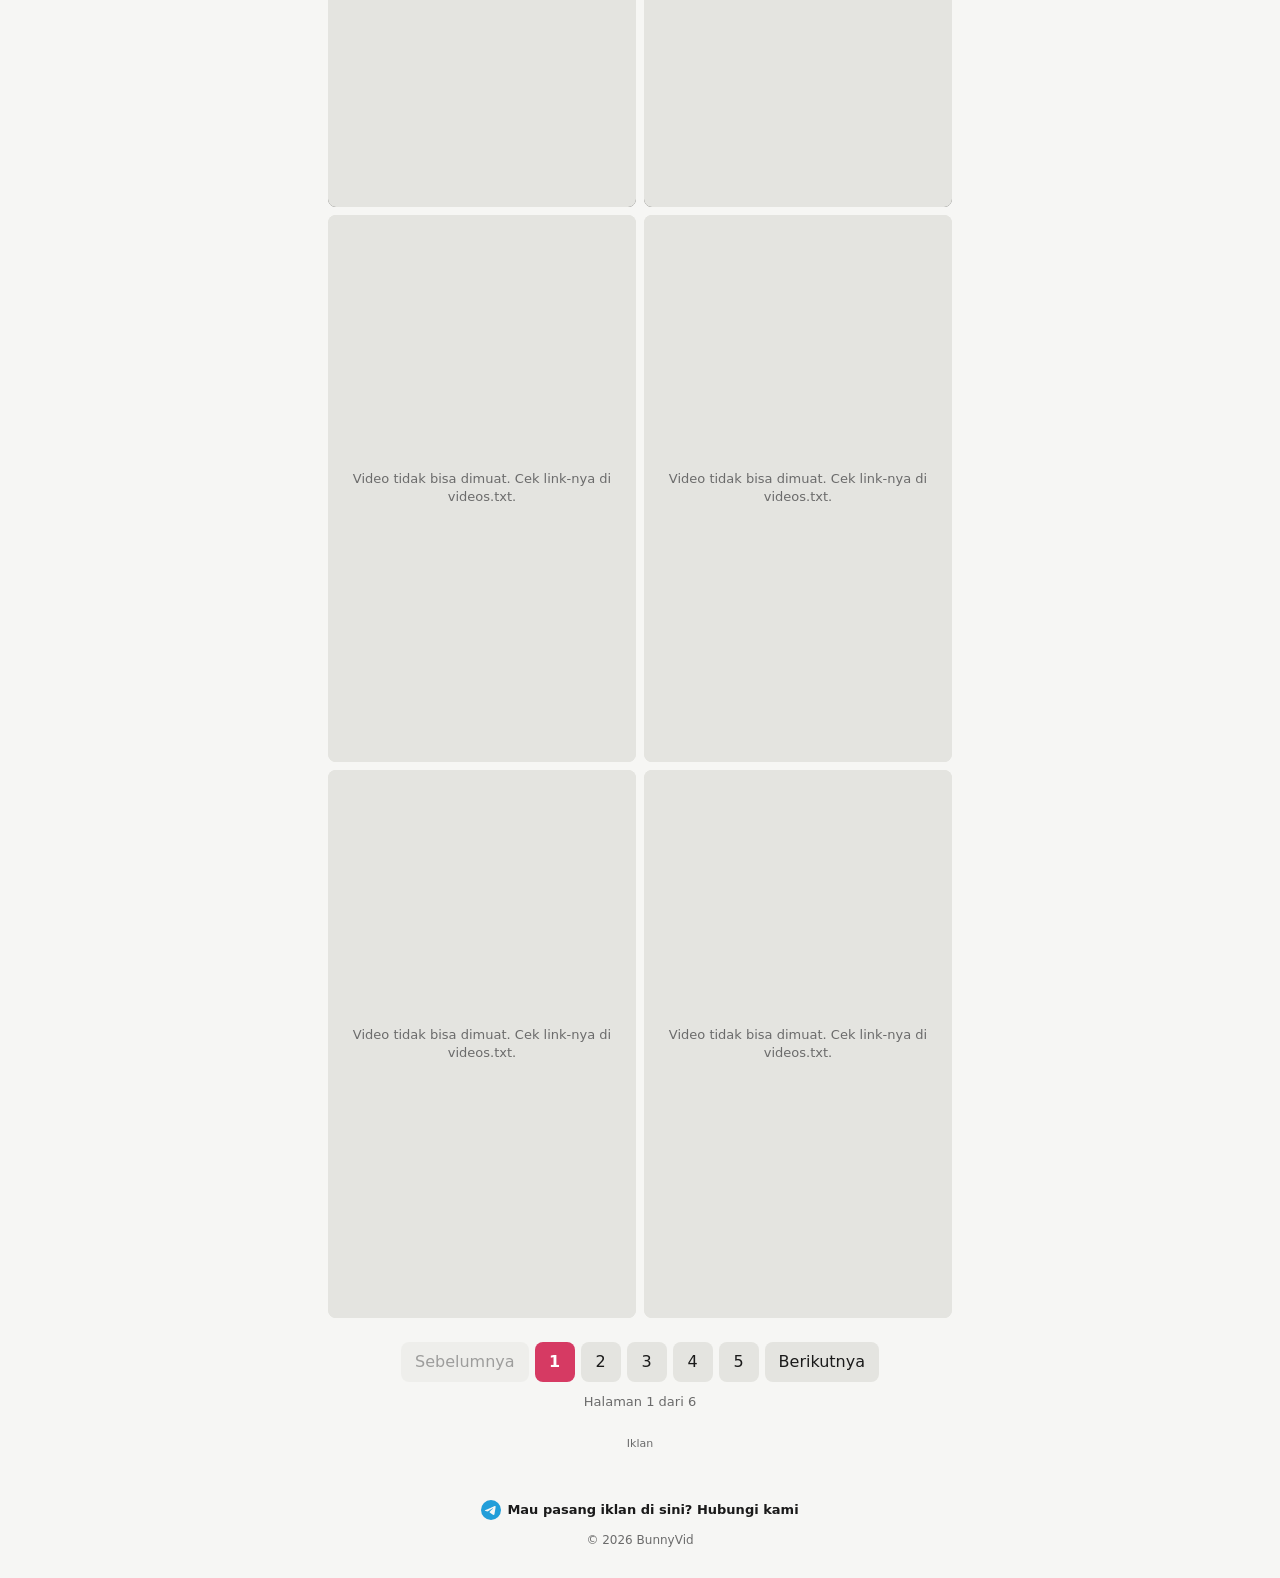
==== commit 81861049: "Add files via upload" ====
--- a/index.html
+++ b/index.html
@@ -5,6 +5,7 @@
 <meta name="viewport" content="width=device-width, initial-scale=1">
 <title>BunnyVid</title>
 <meta name="description" content="BunnyVid: tempat nonton video pendek dan lihat galeri foto anime. Gratis, ringan, dan nyaman dibuka lewat HP.">
+<link rel="preconnect" href="https://imgg.fr">
 <link rel="canonical" href="https://bunnyvid.my.id/" id="canon">
 <meta property="og:type" content="website">
 <meta property="og:site_name" content="BunnyVid">
@@ -166,11 +167,22 @@
   .vp svg{width:20px;height:20px;fill:none;stroke:currentColor;stroke-width:2;stroke-linecap:round;stroke-linejoin:round}
   .vp button:focus-visible{outline:2px solid var(--brand);outline-offset:2px}
 
+
+  .item.big .err{pointer-events:none}
+  .item.big.nopv{background:linear-gradient(160deg,#2b2b33,#15151a)}
+  .vp-stage{position:relative}
+  .vp-state{position:absolute;inset:0;z-index:2;display:flex;flex-direction:column;align-items:center;justify-content:center;gap:10px;padding:12px;background:rgba(0,0,0,.5);text-align:center;font-size:14px;line-height:1.4;pointer-events:none}
+  .vp-state[hidden]{display:none}
+  .vp-spin{width:32px;height:32px;border:3px solid rgba(255,255,255,.3);border-top-color:#fff;border-radius:50%;animation:vpspin .8s linear infinite}
+  @keyframes vpspin{to{transform:rotate(360deg)}}
+  .vp-acts{display:flex;gap:8px;pointer-events:auto}
+  .vp-acts button,.vp-acts a{height:36px;padding:0 14px;border-radius:8px;background:rgba(255,255,255,.2);color:#fff;font:inherit;font-size:14px;display:inline-flex;align-items:center;text-decoration:none;border:0;cursor:pointer}
+
   /* label Baru */
   .new{position:absolute;top:8px;left:8px;z-index:2;padding:0 8px;border-radius:999px;background:var(--brand);color:var(--brand-fg);font-size:11px;font-weight:700;line-height:20px;pointer-events:none}
   .item.bad .new,.ph.bad .new{display:none}
 
-  @media (prefers-reduced-motion:reduce){*{transition:none!important}}
+  @media (prefers-reduced-motion:reduce){*{transition:none!important}.vp-spin{animation-duration:3s}}
 </style>
 </head>
 <body>
@@ -244,7 +256,17 @@
       <span id="vpCount"></span>
       <button type="button" class="lb-x" id="vpClose" aria-label="Tutup"><svg viewBox="0 0 24 24"><path d="M6 6l12 12"/><path d="M18 6 6 18"/></svg></button>
     </div>
-    <div class="vp-stage"><video id="vpVideo" controls playsinline preload="metadata"></video></div>
+    <div class="vp-stage">
+      <video id="vpVideo" controls playsinline preload="auto"></video>
+      <div class="vp-state" id="vpState" hidden>
+        <div class="vp-spin" id="vpSpin"></div>
+        <div id="vpMsg"></div>
+        <div class="vp-acts" id="vpActs" hidden>
+          <button type="button" id="vpRetry">Coba lagi</button>
+          <a id="vpOpen" href="#" target="_blank" rel="noopener">Buka langsung</a>
+        </div>
+      </div>
+    </div>
     <div class="vp-bar">
       <button type="button" class="vp-nav" id="vpPrev">Sebelumnya</button>
       <p id="vpCap"></p>
@@ -306,8 +328,51 @@
 
 // lazy load: video baru dimuat saat mendekati layar
 const io = new IntersectionObserver(entries => {
-  entries.forEach(e => { if (e.isIntersecting) loadSrc(e.target); });
+  entries.forEach(e => {
+    if (!e.isIntersecting) return;
+    if (e.target.dataset.big) queuePreview(e.target); else loadSrc(e.target);
+  });
 }, { rootMargin: '300px' });
+
+// Preview kartu Videox dimuat bergiliran (maks PREVIEW_CONCURRENCY sekaligus), supaya server video
+// dan koneksi HP tidak kewalahan. Browser sendiri membatasi ~6 koneksi per server.
+const PREVIEW_CONCURRENCY = 2;
+const VIDEOX_PREVIEW = true;   // false = kartu Videox tanpa cuplikan/durasi (paling hemat kuota)
+let previewQueue = [], previewActive = 0, previewPaused = false, previewEpoch = 0;
+function queuePreview(v) { v.dataset.want = '1'; previewQueue.push(v); pumpPreviews(); }
+function pumpPreviews() {
+  while (!previewPaused && previewActive < PREVIEW_CONCURRENCY && previewQueue.length) {
+    const v = previewQueue.shift();
+    if (!v.isConnected || v.getAttribute('src')) continue;
+    previewActive++;
+    const epoch = previewEpoch;
+    let done = false;
+    const finish = () => {
+      if (done) return; done = true; clearTimeout(timer);
+      if (epoch === previewEpoch) { previewActive--; pumpPreviews(); }
+    };
+    v.addEventListener('loadedmetadata', finish, { once: true });
+    v.addEventListener('error', finish, { once: true });
+    const timer = setTimeout(finish, 12000); // kelamaan: lepas antrean, unduhan tetap lanjut
+    loadSrc(v);
+  }
+}
+function resetPreviews() { previewQueue = []; previewActive = 0; previewEpoch++; }
+// saat pop-up dibuka, batalkan preview yang belum selesai agar pop-up tidak antre di belakangnya
+function pausePreviews() {
+  previewPaused = true;
+  grid.querySelectorAll('.item.big video').forEach(v => {
+    if (v.getAttribute('src') && v.readyState < 1) { v.removeAttribute('src'); v.load(); }
+  });
+}
+function resumePreviews() {
+  previewPaused = false;
+  previewActive = 0; previewEpoch++;
+  grid.querySelectorAll('.item.big video[data-want]').forEach(v => {
+    if (!v.getAttribute('src') && !v.closest('.bad')) previewQueue.push(v);
+  });
+  pumpPreviews();
+}
 
 // video yang sedang diputar otomatis berhenti kalau keluar layar
 const ioPlay = new IntersectionObserver(entries => {
@@ -449,6 +514,7 @@
   stopCurrent();
   closeLightbox(false);
   closeVp(false);
+  resetPreviews();
   io.disconnect(); ioPlay.disconnect();
   tab = readTab();
   tabBtns.forEach(b => b.setAttribute('aria-pressed', String(b.dataset.tab === tab)));
@@ -479,7 +545,7 @@
     slice.forEach((item, i) => {
       const { el, v } = buildBig(item, from + i, from + i < NEW_COUNT);
       grid.appendChild(el);
-      io.observe(v);
+      if (VIDEOX_PREVIEW) io.observe(v);
     });
   } else {
     // 2 kolom diisi selang-seling (kiri, kanan, kiri, ...) supaya yang terbaru ada di atas kedua kolom
@@ -518,20 +584,47 @@
   const p = document.createElement('div'); p.className = 'p';
   const d = document.createElement('div'); d.className = 'dur';
   const err = document.createElement('div'); err.className = 'err';
-  err.textContent = 'Video tidak bisa dimuat. Cek link-nya di videox.txt.';
+  err.textContent = 'Video tidak bisa dimuat. Ketuk untuk coba lagi.';
   el.append(v, t, p, d, err, hit);
+  v.dataset.big = '1';
+  if (!VIDEOX_PREVIEW) el.classList.add('nopv');
   if (isNew) el.append(makeNew());
   v.addEventListener('loadedmetadata', () => { d.textContent = fmtDur(v.duration); });
   v.addEventListener('error', () => { if (v.getAttribute('src')) el.classList.add('bad'); });
-  hit.addEventListener('click', () => { if (!el.classList.contains('bad')) openVp(index, hit); });
+  hit.addEventListener('click', () => {
+    if (el.classList.contains('bad')) { // gagal sebelumnya: ketuk = coba lagi
+      el.classList.remove('bad'); v.removeAttribute('src'); queuePreview(v);
+      return;
+    }
+    openVp(index, hit);
+  });
   return { el, v };
 }
 
-let vpIndex = -1, vpOpener = null;
+let vpIndex = -1, vpOpener = null, vpTimer = 0;
+const vpState = document.getElementById('vpState'), vpSpin = document.getElementById('vpSpin'), vpMsg = document.getElementById('vpMsg');
+const vpActs = document.getElementById('vpActs'), vpRetry = document.getElementById('vpRetry'), vpOpen = document.getElementById('vpOpen');
+// kind: 'loading' (spinner), 'slow' (spinner + tombol), 'error' (pesan + tombol), '' (sembunyi)
+function setVpState(kind) {
+  clearTimeout(vpTimer);
+  vpState.hidden = !kind;
+  vpSpin.hidden = kind === 'error';
+  vpActs.hidden = kind !== 'slow' && kind !== 'error';
+  vpMsg.textContent = kind === 'slow' ? 'Masih memuat. Server video sedang lambat.'
+    : kind === 'error' ? 'Video tidak bisa dimuat. Cek link-nya di videox.txt.' : '';
+  if (kind === 'loading') vpTimer = setTimeout(() => setVpState('slow'), 10000);
+}
+vpVideo.addEventListener('waiting', () => { if (!vp.hidden) setVpState('loading'); });
+vpVideo.addEventListener('canplay', () => setVpState(''));
+vpVideo.addEventListener('playing', () => setVpState(''));
+vpRetry.addEventListener('click', () => { setVpState('loading'); vpVideo.load(); vpVideo.play().catch(() => {}); });
+
 function showVp(i) {
   const list = lists.videox;
   vpIndex = Math.min(Math.max(i, 0), list.length - 1);
   const it = list[vpIndex];
+  setVpState('loading');
+  vpOpen.href = it.url;
   vpVideo.src = it.url;
   vpVideo.play().catch(() => {});
   vpCap.textContent = it.title || '';
@@ -541,6 +634,7 @@
 }
 function openVp(i, opener) {
   stopCurrent();
+  pausePreviews();
   vpOpener = opener;
   vp.hidden = false;
   document.body.style.overflow = 'hidden';
@@ -552,10 +646,12 @@
   vpVideo.pause();
   vpVideo.removeAttribute('src');
   vpVideo.load(); // hentikan unduhan
+  setVpState('');
   vp.hidden = true;
   document.body.style.overflow = '';
   const idx = vpIndex, opener = vpOpener;
   vpOpener = null;
+  resumePreviews();
   // kalau pindah ke video di halaman lain, ikut pindah ke halamannya
   if (sync && idx >= 0) {
     const p = Math.floor(idx / PER.videox) + 1;
@@ -567,9 +663,7 @@
 vpPrev.addEventListener('click', () => showVp(vpIndex - 1));
 vpNext.addEventListener('click', () => showVp(vpIndex + 1));
 vp.addEventListener('click', e => { if (e.target === vp) closeVp(); });
-vpVideo.addEventListener('error', () => {
-  if (vpVideo.getAttribute('src')) vpCap.textContent = 'Video tidak bisa dimuat. Cek link-nya di videox.txt.';
-});
+vpVideo.addEventListener('error', () => { if (vpVideo.getAttribute('src')) setVpState('error'); });
 
 function buildPhoto(item, index) {
   const b = document.createElement('button');
